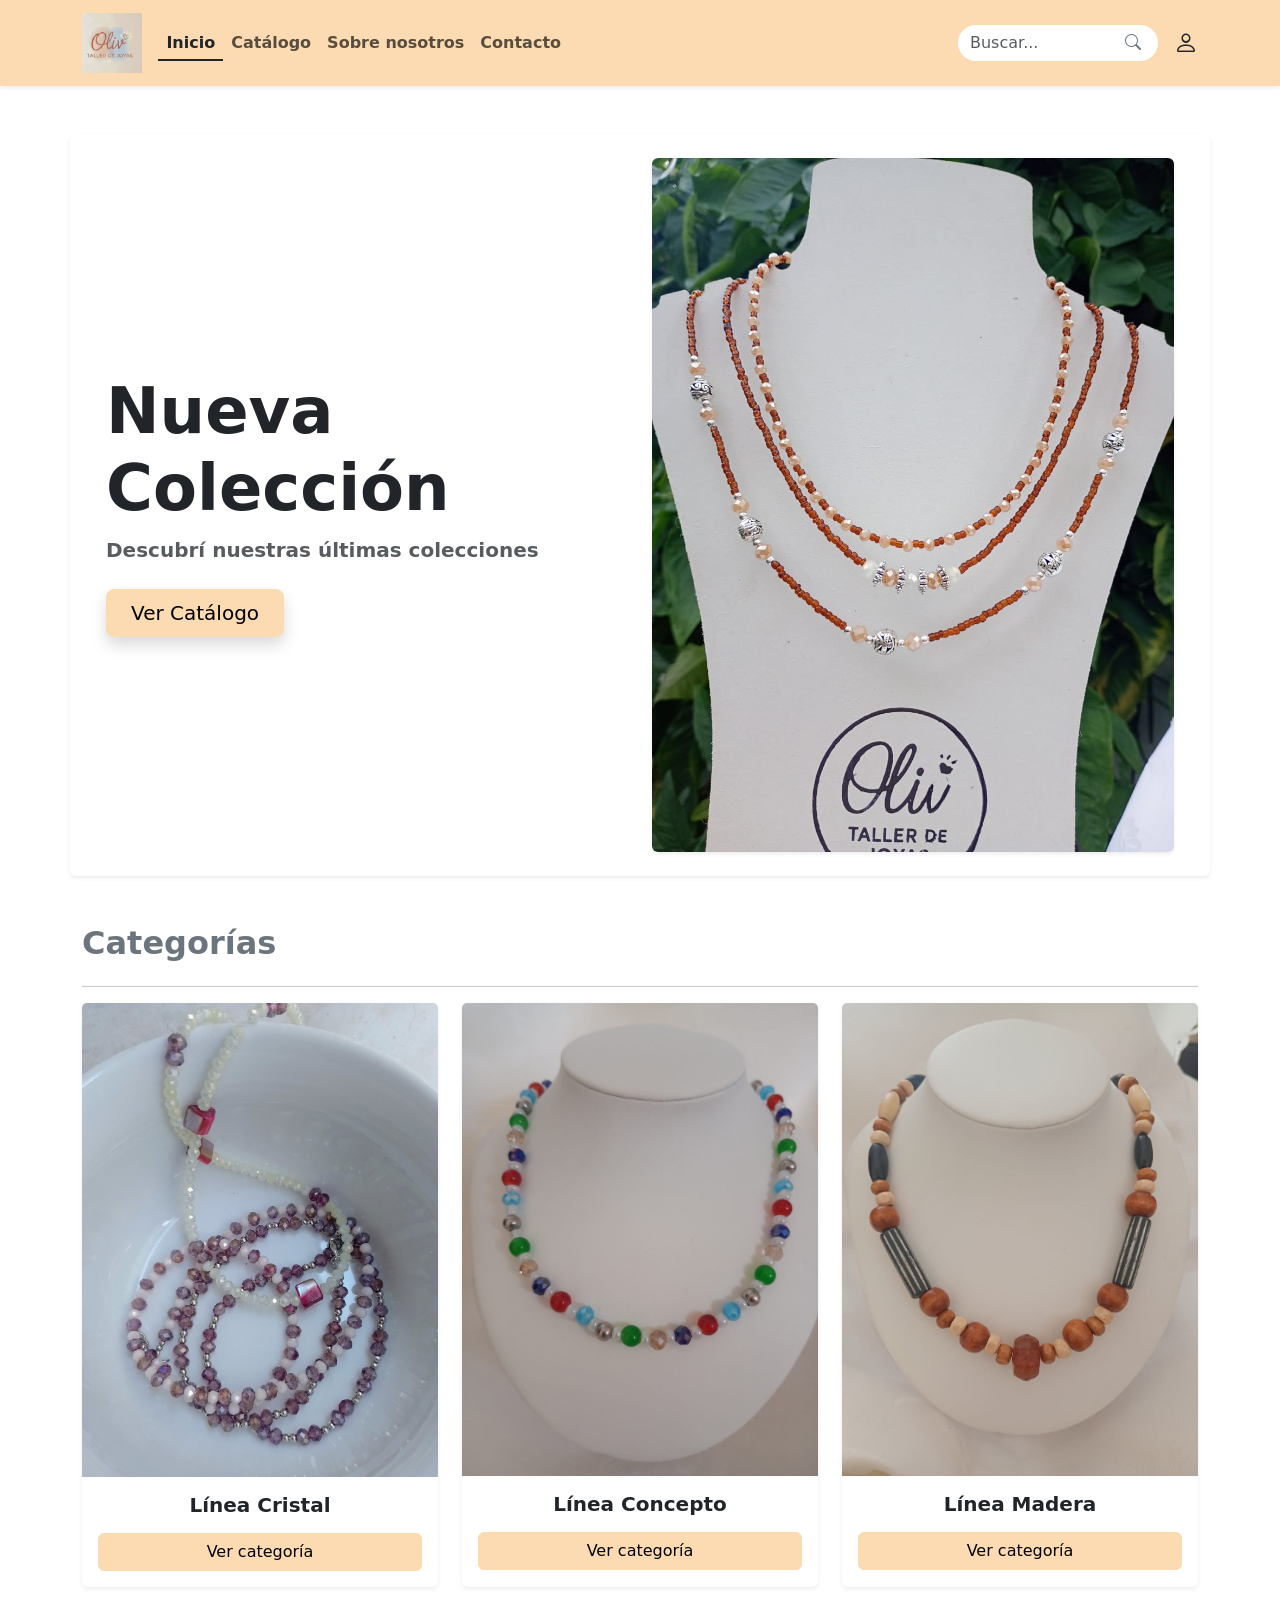
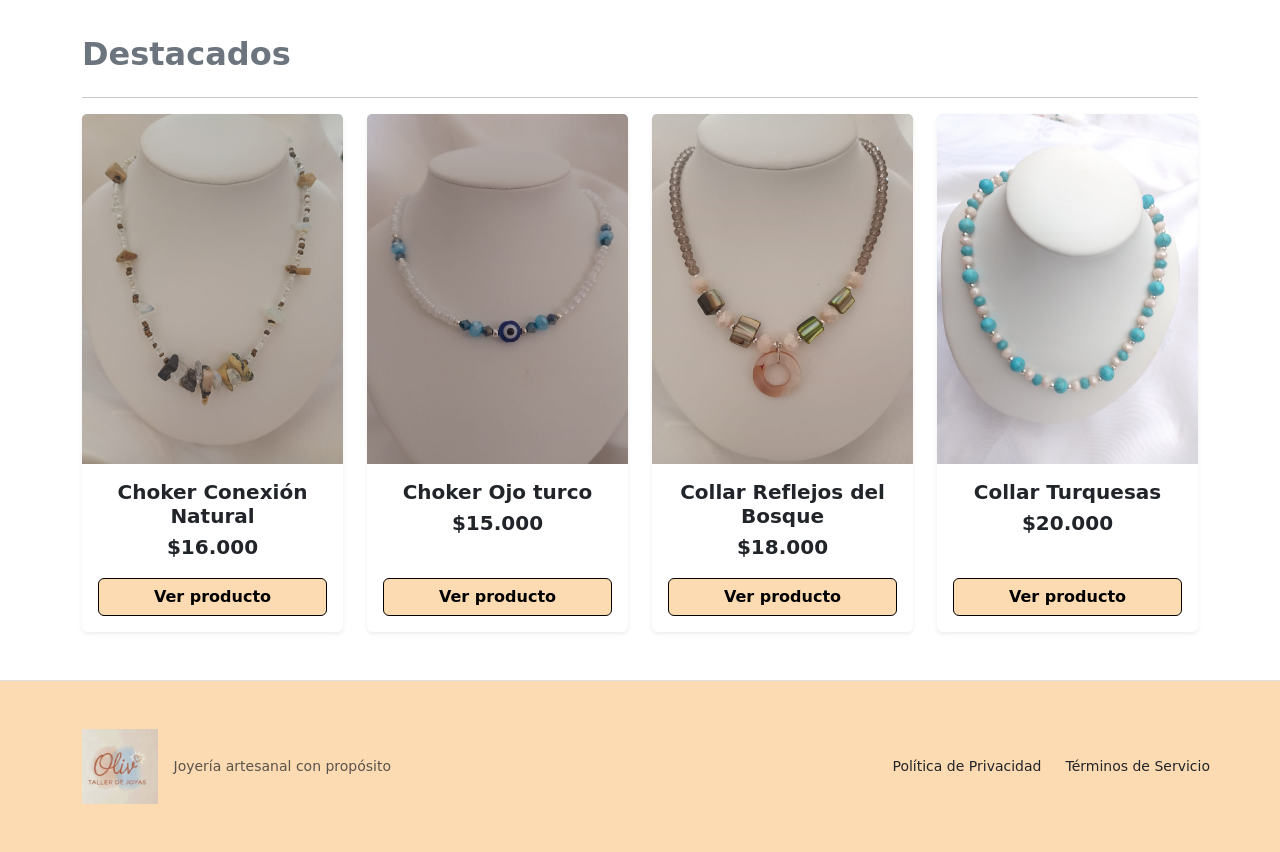
==== index.html @ 42426791 "Agregue detalles, termine algunas pages, tambien agregue un pequeño script en js" ====
<!doctype html>
<html lang="es">
  <head>
    <meta charset="UTF-8" />
    <meta name="viewport" content="width=device-width, initial-scale=1.0" />
    <title>Oliv Taller de Joyas</title>

    <link rel="preconnect" href="https://fonts.googleapis.com" />
    <link rel="preconnect" href="https://fonts.gstatic.com" crossorigin />
    <link
      href="https://fonts.googleapis.com/css2?family=Inter:wght@300;400;500&family=Lexend:wght@600;700&family=Reem+Kufi:wght@500;700&display=swap"
      rel="stylesheet"
    />
    <link
      rel="stylesheet"
      href="https://cdn.jsdelivr.net/npm/bootstrap-icons@1.11.3/font/bootstrap-icons.min.css"
    />
    <link rel="stylesheet" href="css/custom.css" />
  </head>
  <body>
    <header class="sticky-top bg-primary shadow-sm">
      <nav class="navbar navbar-expand-lg navbar-light">
        <div class="container">
          <a
            class="navbar-brand"
            href="index.html"
            style="position: relative; z-index: 1050"
          >
            <img
              src="/img/logo.jpeg"
              alt="Logo Oliv Taller de Joyas"
              style="height: 60px; width: auto"
            />
          </a>
          <button
            class="navbar-toggler"
            type="button"
            data-bs-toggle="collapse"
            data-bs-target="#navbarNav"
            aria-controls="navbarNav"
            aria-expanded="false"
            aria-label="Toggle navigation"
          >
            <span class="navbar-toggler-icon"></span>
          </button>

          <div class="collapse navbar-collapse" id="navbarNav">
            <ul class="navbar-nav me-auto mb-2 mb-lg-0">
              <li class="nav-item">
                <a
                  class="nav-link active fw-bold text-dark border-bottom border-dark border-2 pb-1"
                  href="index.html"
                  >Inicio</a
                >
              </li>
              <li class="nav-item">
                <a class="nav-link fw-bold" href="catalogo.html">Catálogo</a>
              </li>
              <li class="nav-item">
                <a class="nav-link fw-bold" href="nosotros.html"
                  >Sobre nosotros</a
                >
              </li>
              <li class="nav-item">
                <a class="nav-link fw-bold" href="contacto.html">Contacto</a>
              </li>
            </ul>

            <div class="d-flex align-items-center mt-2 mt-lg-0">
              <form class="position-relative me-3" role="search">
                <input
                  class="form-control rounded-pill pe-5 bg-white border-0"
                  type="search"
                  placeholder="Buscar..."
                  aria-label="Buscar"
                  style="width: 200px"
                />
                <button
                  class="btn btn-link position-absolute end-0 top-50 translate-middle-y text-secondary p-0 pe-3"
                  type="submit"
                >
                  <i class="bi bi-search"></i>
                </button>
              </form>

              <a href="#" class="text-dark fs-4 lh-1">
                <i class="bi bi-person"></i>
              </a>
            </div>
          </div>
        </div>
      </nav>
    </header>

    <main class="container my-5">
      <!-- Banner -->
      <section
        class="row align-items-center bg-white rounded shadow-sm p-4 mb-5"
      >
        <div class="col-md-6 text-center text-md-start mb-4 mb-md-0">
          <h1 class="display-3 fw-bold text-dark mb-2">Nueva Colección</h1>
          <p class="fs-5 fw-bold text-muted mb-4">
            Descubrí nuestras últimas colecciones
          </p>
          <a href="catalogo.html" class="btn btn-primary btn-lg px-4 shadow"
            >Ver Catálogo</a
          >
        </div>
        <div class="col-md-6">
          <img
            src="/img/foto inicio banner.jpeg"
            alt="Nueva Colección Oliv"
            class="img-fluid rounded shadow-sm"
          />
        </div>
      </section>

      <!-- Categorías -->
      <section class="mb-5">
        <h2 class="text-secondary fw-bold mb-4">Categorías</h2>
        <hr />
        <div class="row g-4 text-center">
          <!-- Línea Cristal -->
          <div class="col-4 col-md-4">
            <div class="card h-100 border-0 shadow-sm">
              <img
                src="/img/Linea Cristal 1.jpg"
                alt="Línea Cristal"
                class="card-img-top"
              />
              <div class="card-body">
                <h5 class="fw-bold text-dark mb-3">Línea Cristal</h5>
                <!-- 🔹 Enlace con #id -->
                <a
                  href="catalogo.html#reflejos-bosque"
                  class="btn btn-primary w-100"
                  >Ver categoría</a
                >
              </div>
            </div>
          </div>

          <!-- Línea Concepto -->
          <div class="col-4 col-md-4">
            <div class="card h-100 border-0 shadow-sm">
              <img
                src="/img/Linea Concepto.jpeg"
                alt="Línea Concepto"
                class="card-img-top"
              />
              <div class="card-body">
                <h5 class="fw-bold text-dark mb-3">Línea Concepto</h5>
                <!-- 🔹 Enlace con #id -->
                <a href="catalogo.html#ojo-turco" class="btn btn-primary w-100"
                  >Ver categoría</a
                >
              </div>
            </div>
          </div>

          <!-- Línea Madera -->
          <div class="col-4 col-md-4">
            <div class="card h-100 border-0 shadow-sm">
              <img
                src="/img/Linea Madera.jpeg"
                alt="Línea Madera"
                class="card-img-top"
              />
              <div class="card-body">
                <h5 class="fw-bold text-dark mb-3">Línea Madera</h5>
                <!-- 🔹 Enlace con #id -->
                <a
                  href="catalogo.html#collar-etnico"
                  class="btn btn-primary w-100"
                  >Ver categoría</a
                >
              </div>
            </div>
          </div>
        </div>
      </section>
      <!-- Destacados -->
      <section class="mb-5">
        <h2 class="text-secondary fw-bold mb-4">Destacados</h2>
        <hr />
        <div class="row row-cols-1 row-cols-sm-2 row-cols-md-4 g-4">
          <div class="col">
            <div class="card h-100 border-0 shadow-sm rounded">
              <img
                src="/img/Choker Conexion Natural.jpeg"
                class="card-img-top inicio"
                alt="Choker Conexión Natural"
              />
              <div
                class="card-body text-center d-flex flex-column justify-content-between"
              >
                <div>
                  <h5 class="card-title fw-bold text-dark mb-1">
                    Choker Conexión Natural
                  </h5>
                  <p class="card-text text-dark fw-bold fs-5 mb-3">$16.000</p>
                </div>
                <a
                  href="catalogo.html#conexion-natural"
                  class="btn btn-salmon w-100"
                  >Ver producto</a
                >
              </div>
            </div>
          </div>

          <div class="col">
            <div class="card h-100 border-0 shadow-sm rounded">
              <img
                src="img/Choker Ojo turco.jpeg"
                class="card-img-top inicio"
                alt="Choker Ojo turco"
              />
              <div
                class="card-body text-center d-flex flex-column justify-content-between"
              >
                <div>
                  <h5 class="card-title fw-bold text-dark mb-1">
                    Choker Ojo turco
                  </h5>
                  <p class="card-text text-dark fw-bold fs-5 mb-3">$15.000</p>
                </div>
                <a href="catalogo.html#ojo-turco" class="btn btn-salmon w-100"
                  >Ver producto</a
                >
              </div>
            </div>
          </div>

          <div class="col">
            <div class="card h-100 border-0 shadow-sm rounded">
              <img
                src="/img/collar Reflejos del Bosque.jpeg"
                class="card-img-top inicio"
                alt="Collar Reflejos del Bosque"
              />
              <div
                class="card-body text-center d-flex flex-column justify-content-between"
              >
                <div>
                  <h5 class="card-title fw-bold text-dark mb-1">
                    Collar Reflejos del Bosque
                  </h5>
                  <p class="card-text text-dark fw-bold fs-5 mb-3">$18.000</p>
                </div>
                <a
                  href="catalogo.html#reflejos-bosque"
                  class="btn btn-salmon w-100"
                  >Ver producto</a
                >
              </div>
            </div>
          </div>

          <div class="col">
            <div class="card h-100 border-0 shadow-sm rounded">
              <img
                src="/img/Collar Turquesas.jpg"
                class="card-img-top inicio"
                alt="Collar Turquesas"
              />
              <div
                class="card-body text-center d-flex flex-column justify-content-between"
              >
                <div>
                  <h5 class="card-title fw-bold text-dark mb-1">
                    Collar Turquesas
                  </h5>
                  <p class="card-text text-dark fw-bold fs-5 mb-3">$20.000</p>
                </div>
                <a
                  href="catalogo.html#collar-turquesas"
                  class="btn btn-salmon w-100"
                  >Ver producto</a
                >
              </div>
            </div>
          </div>
        </div>
      </section>
    </main>
    <!-- cierre del main -->

    <footer
      class="bg-primary py-5 mt-5 border-top"
      style="border-top: 1px solid #e5e5e5"
    >
      <div class="container">
        <div
          class="row text-center text-md-start justify-content-between align-items-center"
        >
          <div
            class="col-12 col-md-8 d-flex flex-column flex-md-row align-items-center gap-3 mb-4 mb-md-0"
          >
            <img
              src="/img/logo.jpeg"
              alt="Oliv Taller de Joyas"
              class="img-fluid"
              style="max-height: 75px"
            />
            <span class="text-muted small font-weight-bold pt-2 pt-md-0"
              >Joyería artesanal con propósito</span
            >
          </div>

          <div class="col-12 col-md-4 text-md-end p-0">
            <div
              class="d-flex flex-row align-items-center justify-content-center justify-content-md-end gap-4"
            >
              <a
                href="#"
                class="text-dark text-decoration-none font-weight-bold small"
                >Política de Privacidad</a
              >
              <a
                href="#"
                class="text-dark text-decoration-none font-weight-bold small"
                >Términos de Servicio</a
              >
            </div>
          </div>
        </div>
      </div>
    </footer>

    <!-- Script de Bootstrap -->
    <script src="https://cdn.jsdelivr.net/npm/bootstrap@5.3.3/dist/js/bootstrap.bundle.min.js"></script>
  </body>
</html>
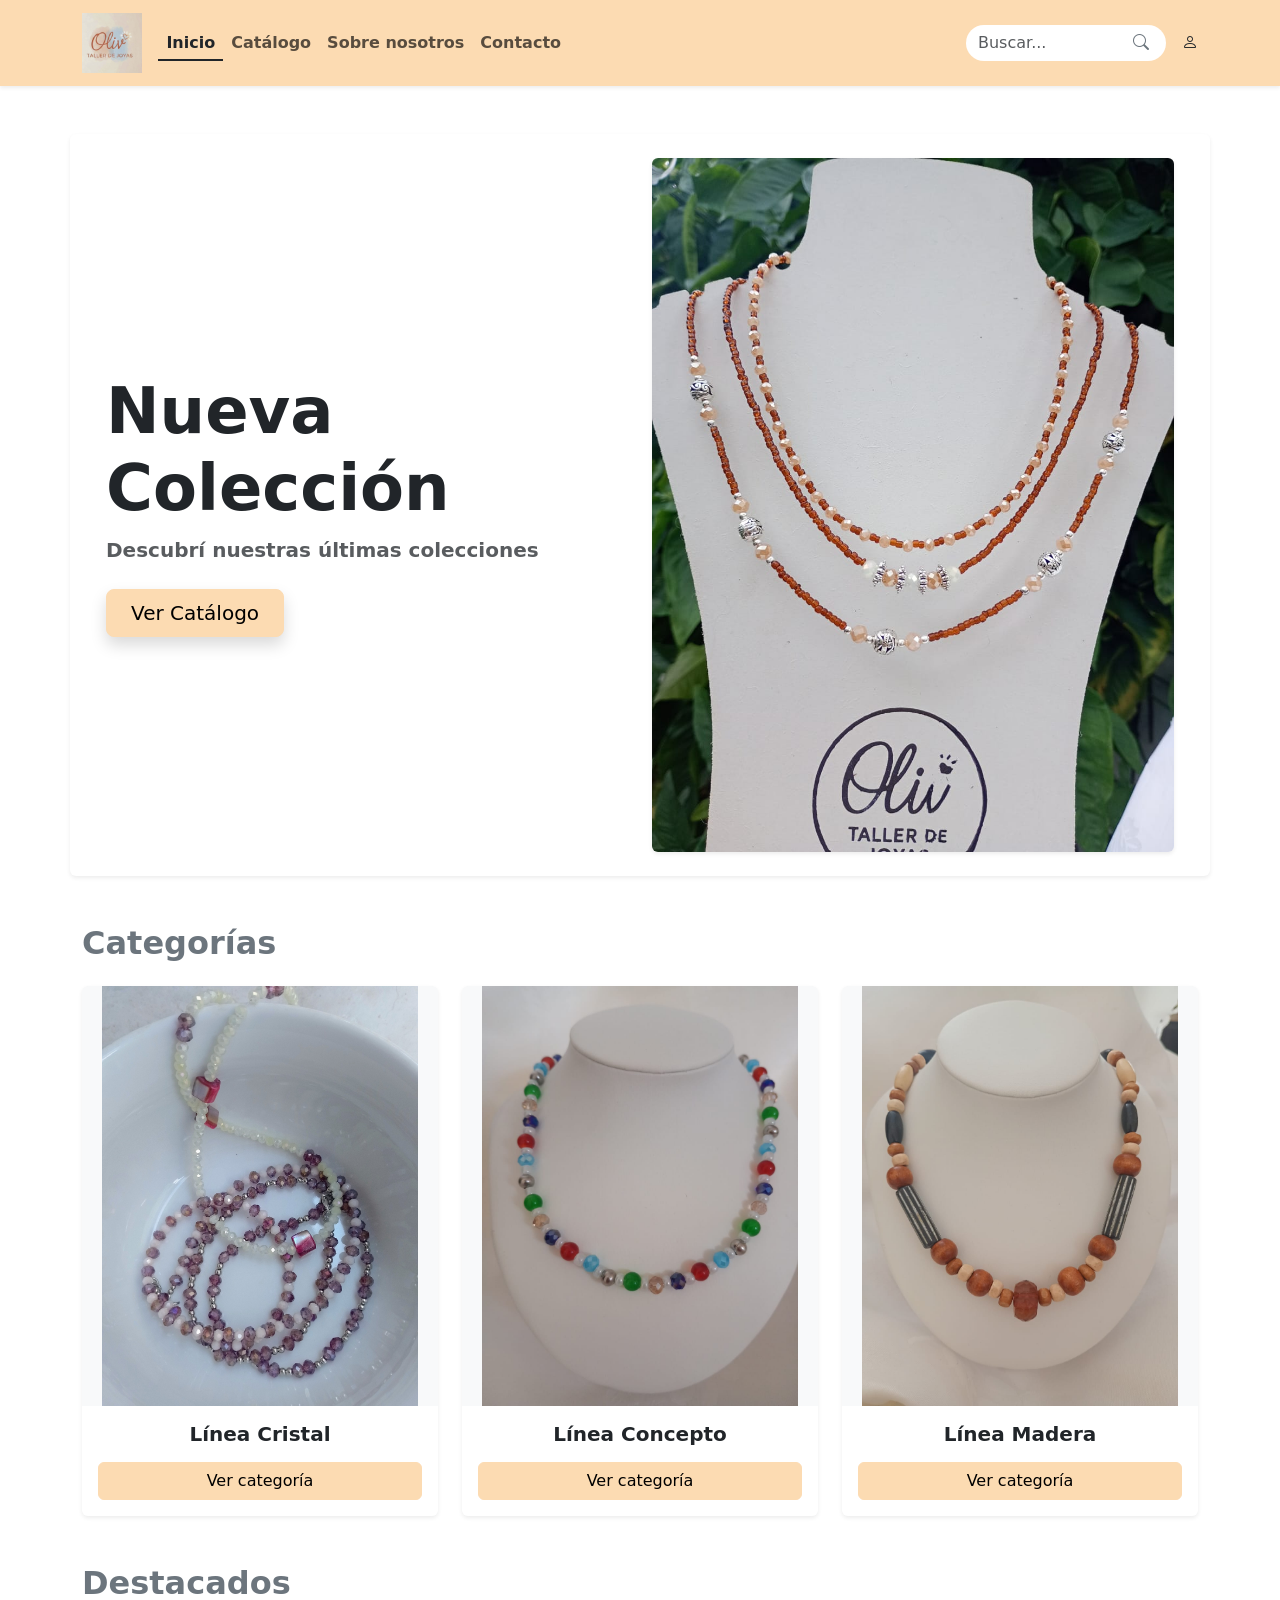
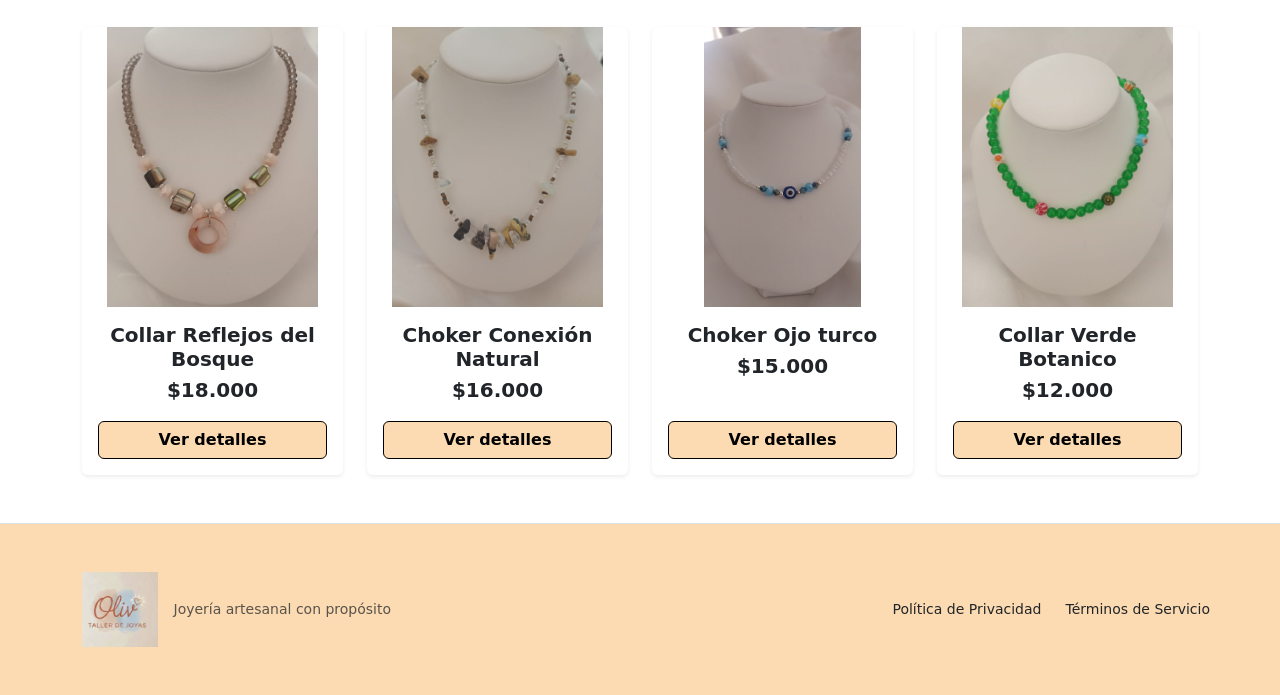
==== commit e70745e9: "Fix: filtros, miniaturas y diseno de categorias" ====
--- a/index.html
+++ b/index.html
@@ -1,334 +1,197 @@
-<!doctype html>
+<!DOCTYPE html>
 <html lang="es">
-  <head>
-    <meta charset="UTF-8" />
-    <meta name="viewport" content="width=device-width, initial-scale=1.0" />
+<head>
+    <meta charset="UTF-8">
+    <meta name="viewport" content="width=device-width, initial-scale=1.0">
     <title>Oliv Taller de Joyas</title>
+    
+    <link href="https://cdn.jsdelivr.net/npm/bootstrap@5.3.3/dist/css/bootstrap.min.css" rel="stylesheet">
+    
+    <link rel="preconnect" href="https://fonts.googleapis.com">
+    <link rel="preconnect" href="https://fonts.gstatic.com" crossorigin>
+    <link href="https://fonts.googleapis.com/css2?family=Inter:wght@300;400;500&family=Lexend:wght@600;700&family=Reem+Kufi:wght@500;700&display=swap" rel="stylesheet">
+    <link rel="stylesheet" href="https://cdn.jsdelivr.net/npm/bootstrap-icons@1.11.3/font/bootstrap-icons.min.css">
+    
+    <link rel="stylesheet" href="css/custom.css">
+</head>
+<body>
 
-    <link rel="preconnect" href="https://fonts.googleapis.com" />
-    <link rel="preconnect" href="https://fonts.gstatic.com" crossorigin />
-    <link
-      href="https://fonts.googleapis.com/css2?family=Inter:wght@300;400;500&family=Lexend:wght@600;700&family=Reem+Kufi:wght@500;700&display=swap"
-      rel="stylesheet"
-    />
-    <link
-      rel="stylesheet"
-      href="https://cdn.jsdelivr.net/npm/bootstrap-icons@1.11.3/font/bootstrap-icons.min.css"
-    />
-    <link rel="stylesheet" href="css/custom.css" />
-  </head>
-  <body>
     <header class="sticky-top bg-primary shadow-sm">
-      <nav class="navbar navbar-expand-lg navbar-light">
-        <div class="container">
-          <a
-            class="navbar-brand"
-            href="index.html"
-            style="position: relative; z-index: 1050"
-          >
-            <img
-              src="/img/logo.jpeg"
-              alt="Logo Oliv Taller de Joyas"
-              style="height: 60px; width: auto"
-            />
-          </a>
-          <button
-            class="navbar-toggler"
-            type="button"
-            data-bs-toggle="collapse"
-            data-bs-target="#navbarNav"
-            aria-controls="navbarNav"
-            aria-expanded="false"
-            aria-label="Toggle navigation"
-          >
-            <span class="navbar-toggler-icon"></span>
-          </button>
+        <nav class="navbar navbar-expand-lg navbar-light">
+            <div class="container">
+                <a class="navbar-brand" href="index.html" style="position: relative; z-index: 1050;">
+                    <img src="img/logo.jpeg" alt="Logo Oliv Taller de Joyas" style="height: 60px; width: auto;">
+                </a>
+                
+                <button class="navbar-toggler" type="button" data-bs-toggle="collapse" data-bs-target="#navbarNav" aria-controls="navbarNav" aria-expanded="false" aria-label="Toggle navigation">
+                    <span class="navbar-toggler-icon"></span>
+                </button>
 
-          <div class="collapse navbar-collapse" id="navbarNav">
-            <ul class="navbar-nav me-auto mb-2 mb-lg-0">
-              <li class="nav-item">
-                <a
-                  class="nav-link active fw-bold text-dark border-bottom border-dark border-2 pb-1"
-                  href="index.html"
-                  >Inicio</a
-                >
-              </li>
-              <li class="nav-item">
-                <a class="nav-link fw-bold" href="catalogo.html">Catálogo</a>
-              </li>
-              <li class="nav-item">
-                <a class="nav-link fw-bold" href="nosotros.html"
-                  >Sobre nosotros</a
-                >
-              </li>
-              <li class="nav-item">
-                <a class="nav-link fw-bold" href="contacto.html">Contacto</a>
-              </li>
-            </ul>
+                <div class="collapse navbar-collapse" id="navbarNav">
+                    <ul class="navbar-nav me-auto mb-2 mb-lg-0">
+                        <li class="nav-item">
+                            <a class="nav-link active fw-bold text-dark border-bottom border-dark border-2 pb-1" href="index.html">Inicio</a>
+                        </li>
+                        <li class="nav-item">
+                            <a class="nav-link fw-bold" href="catalogo.html">Catálogo</a>
+                        </li>
+                        <li class="nav-item">
+                            <a class="nav-link fw-bold" href="nosotros.html">Sobre nosotros</a>
+                        </li>
+                        <li class="nav-item">
+                            <a class="nav-link fw-bold" href="contacto.html">Contacto</a>
+                        </li>
+                    </ul>
 
-            <div class="d-flex align-items-center mt-2 mt-lg-0">
-              <form class="position-relative me-3" role="search">
-                <input
-                  class="form-control rounded-pill pe-5 bg-white border-0"
-                  type="search"
-                  placeholder="Buscar..."
-                  aria-label="Buscar"
-                  style="width: 200px"
-                />
-                <button
-                  class="btn btn-link position-absolute end-0 top-50 translate-middle-y text-secondary p-0 pe-3"
-                  type="submit"
-                >
-                  <i class="bi bi-search"></i>
-                </button>
-              </form>
-
-              <a href="#" class="text-dark fs-4 lh-1">
-                <i class="bi bi-person"></i>
-              </a>
+                    <div class="d-flex align-items-center mt-2 mt-lg-0">
+                        <form class="position-relative me-3" role="search">
+                            <input class="form-control rounded-pill pe-5 bg-white border-0" type="search" placeholder="Buscar..." aria-label="Buscar" style="width: 200px;">
+                            <button class="btn btn-link position-absolute end-0 top-50 translate-middle-y text-secondary p-0 pe-3" type="submit">
+                                <i class="bi bi-search"></i>
+                            </button>
+                        </form>
+                        <a href="login.html" class="nav-link">
+                            <i class="bi bi-person"></i>
+                        </a>
+                    </div>
+                </div>
             </div>
-          </div>
-        </div>
-      </nav>
+        </nav>
     </header>
 
     <main class="container my-5">
-      <!-- Banner -->
-      <section
-        class="row align-items-center bg-white rounded shadow-sm p-4 mb-5"
-      >
-        <div class="col-md-6 text-center text-md-start mb-4 mb-md-0">
-          <h1 class="display-3 fw-bold text-dark mb-2">Nueva Colección</h1>
-          <p class="fs-5 fw-bold text-muted mb-4">
-            Descubrí nuestras últimas colecciones
-          </p>
-          <a href="catalogo.html" class="btn btn-primary btn-lg px-4 shadow"
-            >Ver Catálogo</a
-          >
+
+        <section class="row align-items-center bg-white rounded shadow-sm p-4 mb-5">
+            <div class="col-md-6 text-center text-md-start mb-4 mb-md-0">
+                <h1 class="display-3 fw-bold text-dark mb-2">Nueva Colección</h1>
+                <p class="fs-5 fw-bold text-muted mb-4">Descubrí nuestras últimas colecciones</p>
+                <a href="catalogo.html" class="btn btn-primary btn-lg px-4 shadow">Ver Catálogo</a>
+            </div>
+            <div class="col-md-6">
+                <img src="img/foto inicio banner.jpeg" alt="Nueva Colección Oliv" class="img-fluid rounded shadow-sm">
+            </div>
+        </section>
+
+       <section class="mb-5">
+    <h2 class="text-secondary fw-bold mb-4">Categorías</h2>
+    <div class="row g-4 text-center">
+
+        <div class="col-12 col-md-4">
+            <div class="card h-100 border-0 shadow-sm rounded bg-light">
+                <img src="img/Linea Cristal 1.jpg" class="card-img-top" alt="Línea Cristal" style="height: 420px; object-fit: contain; width: 100%;">
+                <div class="card-body bg-white d-flex flex-column justify-content-between rounded-bottom">
+                    <h5 class="fw-bold text-dark mb-3">Línea Cristal</h5>
+                    <a href="catalogo.html?categoria=cristal" class="btn btn-primary w-100">Ver categoría</a>
+                </div>
+            </div>
         </div>
-        <div class="col-md-6">
-          <img
-            src="/img/foto inicio banner.jpeg"
-            alt="Nueva Colección Oliv"
-            class="img-fluid rounded shadow-sm"
-          />
+
+        <div class="col-12 col-md-4">
+            <div class="card h-100 border-0 shadow-sm rounded bg-light">
+                <img src="img/Linea Concepto.jpeg" class="card-img-top" alt="Línea Concepto" style="height: 420px; object-fit: contain; width: 100%;">
+                <div class="card-body bg-white d-flex flex-column justify-content-between rounded-bottom">
+                    <h5 class="fw-bold text-dark mb-3">Línea Concepto</h5>
+                    <a href="catalogo.html?categoria=concepto" class="btn btn-primary w-100">Ver categoría</a>
+                </div>
+            </div>
         </div>
-      </section>
 
-      <!-- Categorías -->
-      <section class="mb-5">
-        <h2 class="text-secondary fw-bold mb-4">Categorías</h2>
-        <hr />
-        <div class="row g-4 text-center">
-          <!-- Línea Cristal -->
-          <div class="col-4 col-md-4">
-            <div class="card h-100 border-0 shadow-sm">
-              <img
-                src="/img/Linea Cristal 1.jpg"
-                alt="Línea Cristal"
-                class="card-img-top"
-              />
-              <div class="card-body">
-                <h5 class="fw-bold text-dark mb-3">Línea Cristal</h5>
-                <!-- 🔹 Enlace con #id -->
-                <a
-                  href="catalogo.html#reflejos-bosque"
-                  class="btn btn-primary w-100"
-                  >Ver categoría</a
-                >
-              </div>
+        <div class="col-12 col-md-4">
+            <div class="card h-100 border-0 shadow-sm rounded bg-light">
+                <img src="img/Linea Madera.jpeg" class="card-img-top" alt="Línea Madera" style="height: 420px; object-fit: contain; width: 100%;">
+                <div class="card-body bg-white d-flex flex-column justify-content-between rounded-bottom">
+                    <h5 class="fw-bold text-dark mb-3">Línea Madera</h5>
+                    <a href="catalogo.html?categoria=madera" class="btn btn-primary w-100">Ver categoría</a>
+                </div>
             </div>
-          </div>
+        </div>
 
-          <!-- Línea Concepto -->
-          <div class="col-4 col-md-4">
-            <div class="card h-100 border-0 shadow-sm">
-              <img
-                src="/img/Linea Concepto.jpeg"
-                alt="Línea Concepto"
-                class="card-img-top"
-              />
-              <div class="card-body">
-                <h5 class="fw-bold text-dark mb-3">Línea Concepto</h5>
-                <!-- 🔹 Enlace con #id -->
-                <a href="catalogo.html#ojo-turco" class="btn btn-primary w-100"
-                  >Ver categoría</a
-                >
-              </div>
+    </div>
+</section>
+
+        <section class="mb-5">
+            <h2 class="text-secondary fw-bold mb-4">Destacados</h2>
+           <div class="row row-cols-1 row-cols-sm-2 row-cols-md-4 g-4">
+
+    <div class="col">
+        <div class="card h-100 border-0 shadow-sm rounded">
+            <img src="img/collar Reflejos del Bosque.jpeg" class="card-img-top" alt="Collar Reflejos del Bosque" style="height: 280px; object-fit: contain; width: 100%; bg-light;">
+            <div class="card-body text-center d-flex flex-column justify-content-between">
+                <div>
+                    <h5 class="card-title fw-bold text-dark mb-1">Collar Reflejos del Bosque</h5>
+                    <p class="card-text text-dark fw-bold fs-5 mb-3">$18.000</p>
+                </div>
+                <a href="producto-detalle.html" class="btn btn-salmon w-100">Ver detalles</a>
             </div>
-          </div>
+        </div>
+    </div>
 
-          <!-- Línea Madera -->
-          <div class="col-4 col-md-4">
-            <div class="card h-100 border-0 shadow-sm">
-              <img
-                src="/img/Linea Madera.jpeg"
-                alt="Línea Madera"
-                class="card-img-top"
-              />
-              <div class="card-body">
-                <h5 class="fw-bold text-dark mb-3">Línea Madera</h5>
-                <!-- 🔹 Enlace con #id -->
-                <a
-                  href="catalogo.html#collar-etnico"
-                  class="btn btn-primary w-100"
-                  >Ver categoría</a
-                >
-              </div>
+    <div class="col">
+        <div class="card h-100 border-0 shadow-sm rounded">
+            <img src="img/Choker Conexion Natural.jpeg" class="card-img-top" alt="Choker Conexión Natural" style="height: 280px; object-fit: contain; width: 100%; bg-light;">
+            <div class="card-body text-center d-flex flex-column justify-content-between">
+                <div>
+                    <h5 class="card-title fw-bold text-dark mb-1">Choker Conexión Natural</h5>
+                    <p class="card-text text-dark fw-bold fs-5 mb-3">$16.000</p>
+                </div>
+                <a href="#" class="btn btn-salmon w-100">Ver detalles</a>
             </div>
-          </div>
         </div>
-      </section>
-      <!-- Destacados -->
-      <section class="mb-5">
-        <h2 class="text-secondary fw-bold mb-4">Destacados</h2>
-        <hr />
-        <div class="row row-cols-1 row-cols-sm-2 row-cols-md-4 g-4">
-          <div class="col">
-            <div class="card h-100 border-0 shadow-sm rounded">
-              <img
-                src="/img/Choker Conexion Natural.jpeg"
-                class="card-img-top inicio"
-                alt="Choker Conexión Natural"
-              />
-              <div
-                class="card-body text-center d-flex flex-column justify-content-between"
-              >
+    </div>
+
+    <div class="col">
+        <div class="card h-100 border-0 shadow-sm rounded">
+            <img src="img/Choker Ojo turco.jpeg" class="card-img-top" alt="Choker Ojo turco" style="height: 280px; object-fit: contain; width: 100%; bg-light;">
+            <div class="card-body text-center d-flex flex-column justify-content-between">
                 <div>
-                  <h5 class="card-title fw-bold text-dark mb-1">
-                    Choker Conexión Natural
-                  </h5>
-                  <p class="card-text text-dark fw-bold fs-5 mb-3">$16.000</p>
+                    <h5 class="card-title fw-bold text-dark mb-1">Choker Ojo turco</h5>
+                    <p class="card-text text-dark fw-bold fs-5 mb-3">$15.000</p>
                 </div>
-                <a
-                  href="catalogo.html#conexion-natural"
-                  class="btn btn-salmon w-100"
-                  >Ver producto</a
-                >
-              </div>
+                <a href="#" class="btn btn-salmon w-100">Ver detalles</a>
             </div>
-          </div>
+        </div>
+    </div>
 
-          <div class="col">
-            <div class="card h-100 border-0 shadow-sm rounded">
-              <img
-                src="img/Choker Ojo turco.jpeg"
-                class="card-img-top inicio"
-                alt="Choker Ojo turco"
-              />
-              <div
-                class="card-body text-center d-flex flex-column justify-content-between"
-              >
+    <div class="col">
+        <div class="card h-100 border-0 shadow-sm rounded">
+            <img src="img/collar Verde Botanico.jpeg" class="card-img-top" alt="Collar Verde Botanico" style="height: 280px; object-fit: contain; width: 100%; bg-light;">
+            <div class="card-body text-center d-flex flex-column justify-content-between">
                 <div>
-                  <h5 class="card-title fw-bold text-dark mb-1">
-                    Choker Ojo turco
-                  </h5>
-                  <p class="card-text text-dark fw-bold fs-5 mb-3">$15.000</p>
+                    <h5 class="card-title fw-bold text-dark mb-1">Collar Verde Botanico</h5>
+                    <p class="card-text text-dark fw-bold fs-5 mb-3">$12.000</p>
                 </div>
-                <a href="catalogo.html#ojo-turco" class="btn btn-salmon w-100"
-                  >Ver producto</a
-                >
-              </div>
+                <a href="#" class="btn btn-salmon w-100">Ver detalles</a>
             </div>
-          </div>
+        </div>
+    </div>
 
-          <div class="col">
-            <div class="card h-100 border-0 shadow-sm rounded">
-              <img
-                src="/img/collar Reflejos del Bosque.jpeg"
-                class="card-img-top inicio"
-                alt="Collar Reflejos del Bosque"
-              />
-              <div
-                class="card-body text-center d-flex flex-column justify-content-between"
-              >
-                <div>
-                  <h5 class="card-title fw-bold text-dark mb-1">
-                    Collar Reflejos del Bosque
-                  </h5>
-                  <p class="card-text text-dark fw-bold fs-5 mb-3">$18.000</p>
+</div>
+                    </div>
                 </div>
-                <a
-                  href="catalogo.html#reflejos-bosque"
-                  class="btn btn-salmon w-100"
-                  >Ver producto</a
-                >
-              </div>
+
             </div>
-          </div>
+        </section>  
 
-          <div class="col">
-            <div class="card h-100 border-0 shadow-sm rounded">
-              <img
-                src="/img/Collar Turquesas.jpg"
-                class="card-img-top inicio"
-                alt="Collar Turquesas"
-              />
-              <div
-                class="card-body text-center d-flex flex-column justify-content-between"
-              >
-                <div>
-                  <h5 class="card-title fw-bold text-dark mb-1">
-                    Collar Turquesas
-                  </h5>
-                  <p class="card-text text-dark fw-bold fs-5 mb-3">$20.000</p>
+    </main>
+
+    <footer class="bg-primary py-5 mt-5 border-top" style="border-top: 1px solid #e5e5e5;">
+        <div class="container">
+            <div class="row text-center text-md-start justify-content-between align-items-center">
+                <div class="col-12 col-md-8 d-flex flex-column flex-md-row align-items-center gap-3 mb-4 mb-md-0">
+                    <img src="img/logo.jpeg" alt="Oliv Taller de Joyas" class="img-fluid" style="max-height: 75px;">
+                    <span class="text-muted small font-weight-bold pt-2 pt-md-0">Joyería artesanal con propósito</span>
                 </div>
-                <a
-                  href="catalogo.html#collar-turquesas"
-                  class="btn btn-salmon w-100"
-                  >Ver producto</a
-                >
-              </div>
+                <div class="col-12 col-md-4 text-md-end p-0">
+                    <div class="d-flex flex-row align-items-center justify-content-center justify-content-md-end gap-4">
+                        <a href="#" class="text-dark text-decoration-none font-weight-bold small">Política de Privacidad</a>
+                        <a href="#" class="text-dark text-decoration-none font-weight-bold small">Términos de Servicio</a>
+                    </div>
+                </div>
             </div>
-          </div>
         </div>
-      </section>
-    </main>
-    <!-- cierre del main -->
-
-    <footer
-      class="bg-primary py-5 mt-5 border-top"
-      style="border-top: 1px solid #e5e5e5"
-    >
-      <div class="container">
-        <div
-          class="row text-center text-md-start justify-content-between align-items-center"
-        >
-          <div
-            class="col-12 col-md-8 d-flex flex-column flex-md-row align-items-center gap-3 mb-4 mb-md-0"
-          >
-            <img
-              src="/img/logo.jpeg"
-              alt="Oliv Taller de Joyas"
-              class="img-fluid"
-              style="max-height: 75px"
-            />
-            <span class="text-muted small font-weight-bold pt-2 pt-md-0"
-              >Joyería artesanal con propósito</span
-            >
-          </div>
-
-          <div class="col-12 col-md-4 text-md-end p-0">
-            <div
-              class="d-flex flex-row align-items-center justify-content-center justify-content-md-end gap-4"
-            >
-              <a
-                href="#"
-                class="text-dark text-decoration-none font-weight-bold small"
-                >Política de Privacidad</a
-              >
-              <a
-                href="#"
-                class="text-dark text-decoration-none font-weight-bold small"
-                >Términos de Servicio</a
-              >
-            </div>
-          </div>
-        </div>
-      </div>
     </footer>
 
-    <!-- Script de Bootstrap -->
-    <script src="https://cdn.jsdelivr.net/npm/bootstrap@5.3.3/dist/js/bootstrap.bundle.min.js"></script>
-  </body>
-</html>
+   <script src="https://cdn.jsdelivr.net/npm/bootstrap@5.3.3/dist/js/bootstrap.bundle.min.js"></script>
+<script src="funciones.js"></script>
+</body>
+</html>
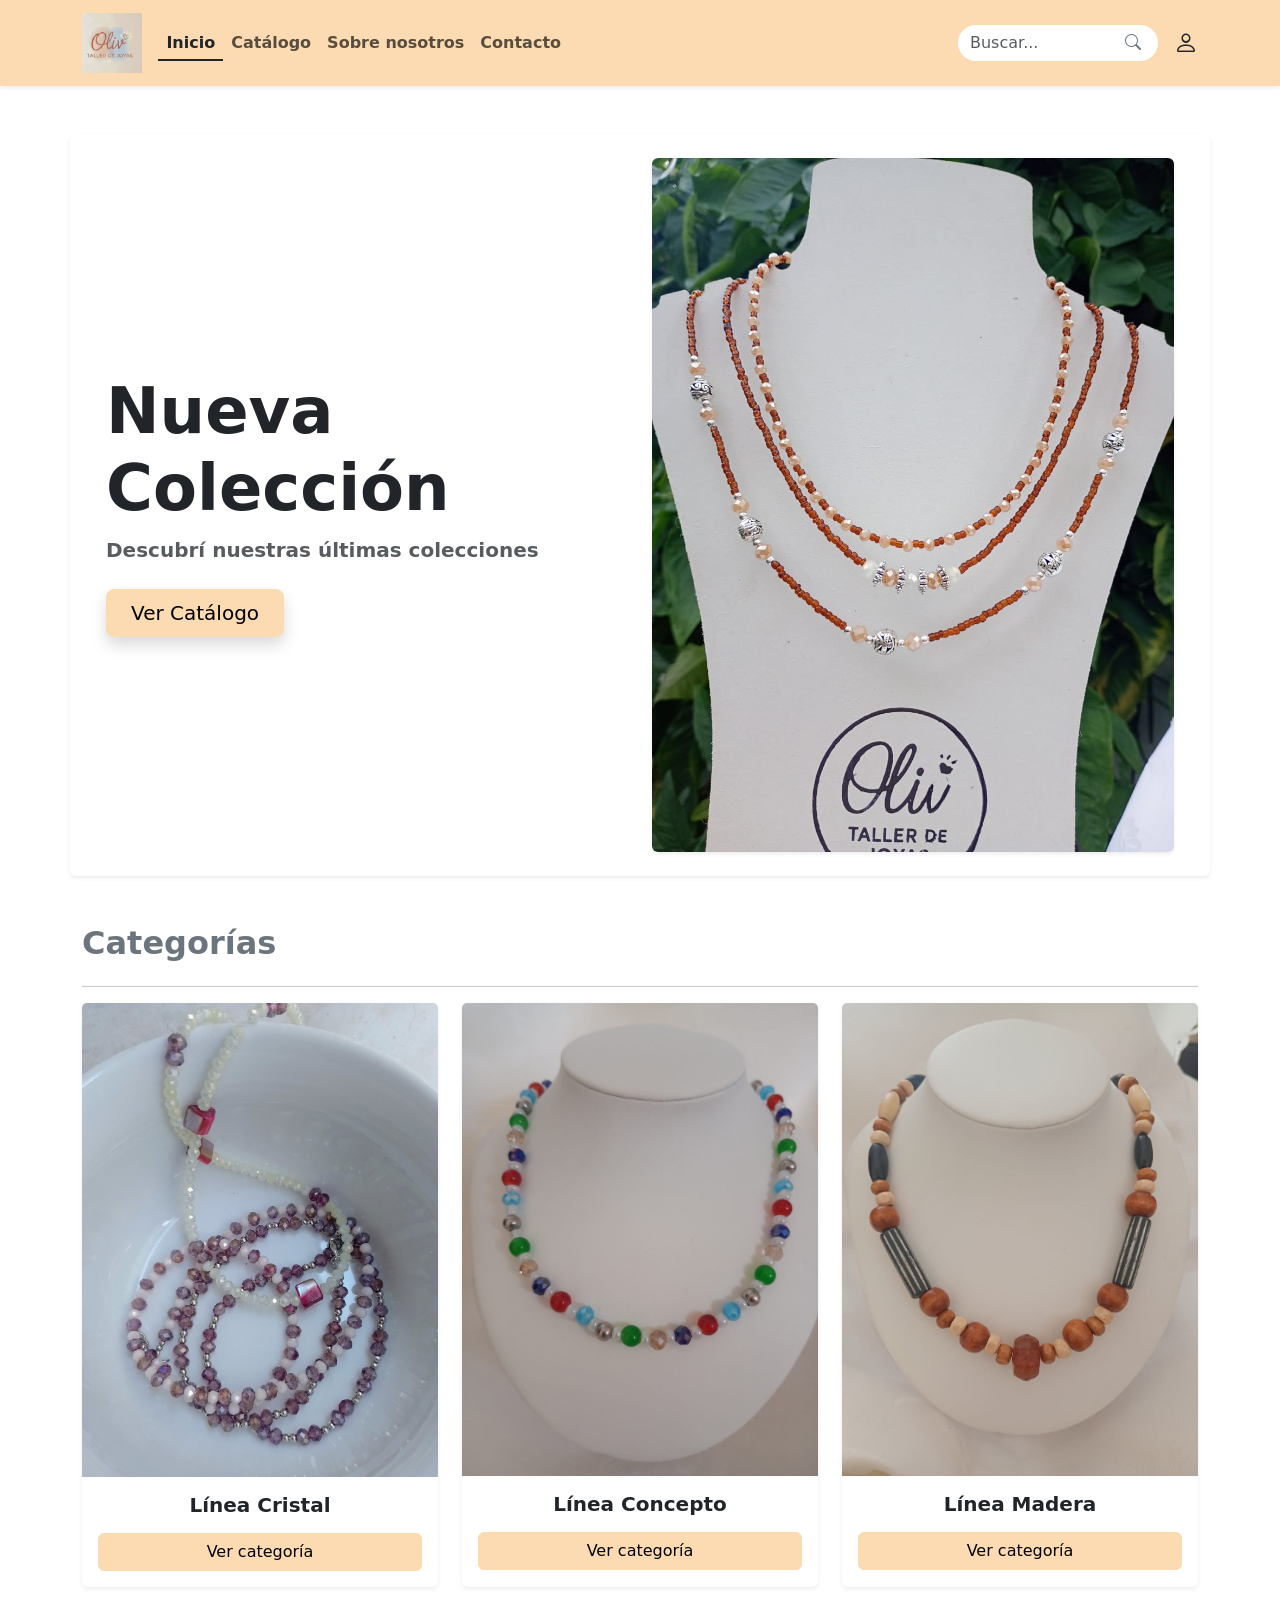
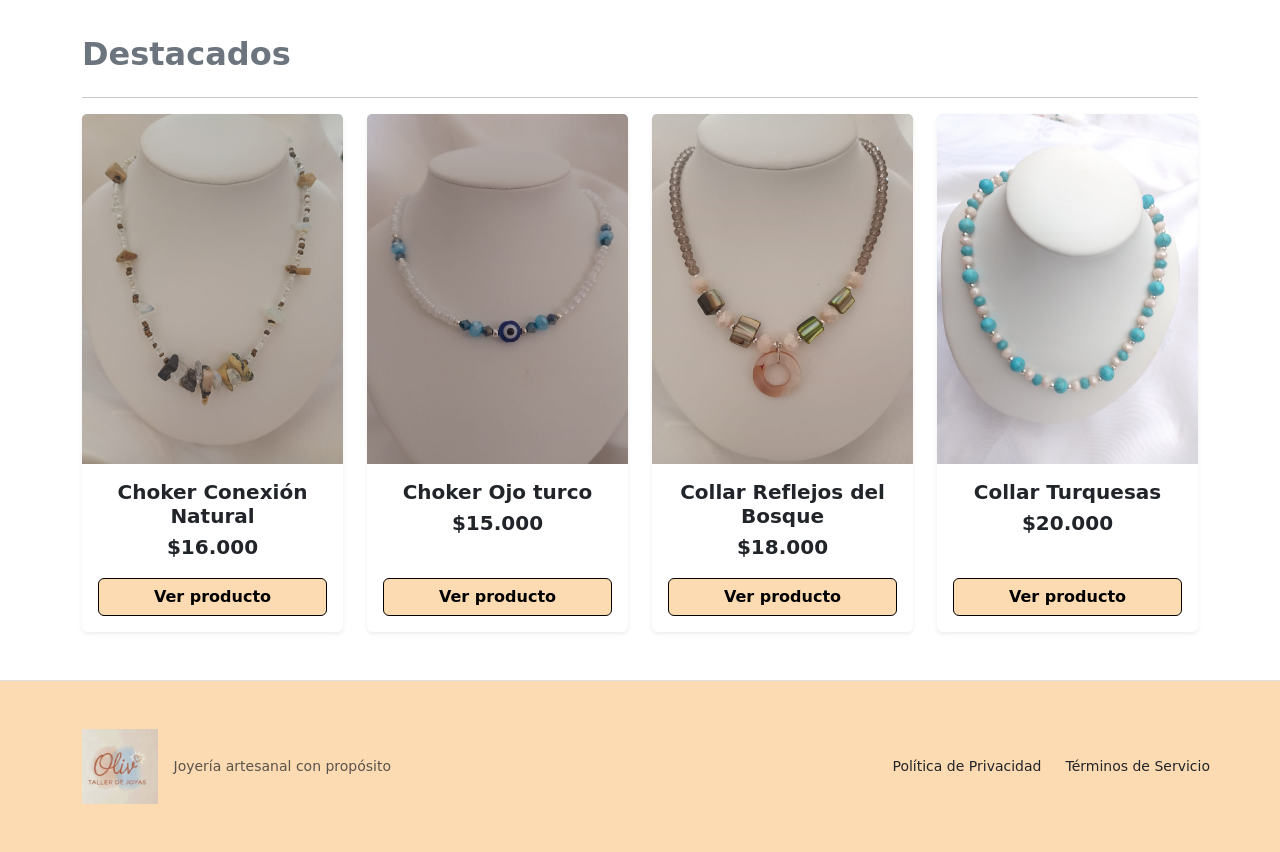
==== commit 61d7cb58: "actualizo test" ====
--- a/index.html
+++ b/index.html
@@ -1,197 +1,338 @@
-<!DOCTYPE html>
+<!doctype html>
 <html lang="es">
-<head>
-    <meta charset="UTF-8">
-    <meta name="viewport" content="width=device-width, initial-scale=1.0">
+  <head>
+    <meta charset="UTF-8" />
+    <meta name="viewport" content="width=device-width, initial-scale=1.0" />
     <title>Oliv Taller de Joyas</title>
-    
-    <link href="https://cdn.jsdelivr.net/npm/bootstrap@5.3.3/dist/css/bootstrap.min.css" rel="stylesheet">
-    
-    <link rel="preconnect" href="https://fonts.googleapis.com">
-    <link rel="preconnect" href="https://fonts.gstatic.com" crossorigin>
-    <link href="https://fonts.googleapis.com/css2?family=Inter:wght@300;400;500&family=Lexend:wght@600;700&family=Reem+Kufi:wght@500;700&display=swap" rel="stylesheet">
-    <link rel="stylesheet" href="https://cdn.jsdelivr.net/npm/bootstrap-icons@1.11.3/font/bootstrap-icons.min.css">
-    
-    <link rel="stylesheet" href="css/custom.css">
-</head>
-<body>
-
+    <meta
+  name="description"
+  content="Oliv Taller de Joyas es un emprendimiento de joyería artesanal con collares, pulseras y accesorios únicos hechos a mano."
+/>
+
+    <link rel="preconnect" href="https://fonts.googleapis.com" />
+    <link rel="preconnect" href="https://fonts.gstatic.com" crossorigin />
+    <link
+      href="https://fonts.googleapis.com/css2?family=Inter:wght@300;400;500&family=Lexend:wght@600;700&family=Reem+Kufi:wght@500;700&display=swap"
+      rel="stylesheet"
+    />
+    <link
+      rel="stylesheet"
+      href="https://cdn.jsdelivr.net/npm/bootstrap-icons@1.11.3/font/bootstrap-icons.min.css"
+    />
+    <link rel="stylesheet" href="css/custom.css" />
+  </head>
+  <body>
     <header class="sticky-top bg-primary shadow-sm">
-        <nav class="navbar navbar-expand-lg navbar-light">
-            <div class="container">
-                <a class="navbar-brand" href="index.html" style="position: relative; z-index: 1050;">
-                    <img src="img/logo.jpeg" alt="Logo Oliv Taller de Joyas" style="height: 60px; width: auto;">
-                </a>
-                
-                <button class="navbar-toggler" type="button" data-bs-toggle="collapse" data-bs-target="#navbarNav" aria-controls="navbarNav" aria-expanded="false" aria-label="Toggle navigation">
-                    <span class="navbar-toggler-icon"></span>
+      <nav class="navbar navbar-expand-lg navbar-light">
+        <div class="container">
+          <a
+            class="navbar-brand"
+            href="index.html"
+            style="position: relative; z-index: 1050"
+          >
+            <img
+              src="/img/logo.jpeg"
+              alt="Logo Oliv Taller de Joyas"
+              style="height: 60px; width: auto"
+            />
+          </a>
+          <button
+            class="navbar-toggler"
+            type="button"
+            data-bs-toggle="collapse"
+            data-bs-target="#navbarNav"
+            aria-controls="navbarNav"
+            aria-expanded="false"
+            aria-label="Toggle navigation"
+          >
+            <span class="navbar-toggler-icon"></span>
+          </button>
+
+          <div class="collapse navbar-collapse" id="navbarNav">
+            <ul class="navbar-nav me-auto mb-2 mb-lg-0">
+              <li class="nav-item">
+                <a
+                  class="nav-link active fw-bold text-dark border-bottom border-dark border-2 pb-1"
+                  href="index.html"
+                  >Inicio</a
+                >
+              </li>
+              <li class="nav-item">
+                <a class="nav-link fw-bold" href="catalogo.html">Catálogo</a>
+              </li>
+              <li class="nav-item">
+                <a class="nav-link fw-bold" href="nosotros.html"
+                  >Sobre nosotros</a
+                >
+              </li>
+              <li class="nav-item">
+                <a class="nav-link fw-bold" href="contacto.html">Contacto</a>
+              </li>
+            </ul>
+
+            <div class="d-flex align-items-center mt-2 mt-lg-0">
+              <form class="position-relative me-3" role="search">
+                <input
+                  class="form-control rounded-pill pe-5 bg-white border-0"
+                  type="search"
+                  placeholder="Buscar..."
+                  aria-label="Buscar"
+                  style="width: 200px"
+                />
+                <button
+                  class="btn btn-link position-absolute end-0 top-50 translate-middle-y text-secondary p-0 pe-3"
+                  type="submit"
+                >
+                  <i class="bi bi-search"></i>
                 </button>
-
-                <div class="collapse navbar-collapse" id="navbarNav">
-                    <ul class="navbar-nav me-auto mb-2 mb-lg-0">
-                        <li class="nav-item">
-                            <a class="nav-link active fw-bold text-dark border-bottom border-dark border-2 pb-1" href="index.html">Inicio</a>
-                        </li>
-                        <li class="nav-item">
-                            <a class="nav-link fw-bold" href="catalogo.html">Catálogo</a>
-                        </li>
-                        <li class="nav-item">
-                            <a class="nav-link fw-bold" href="nosotros.html">Sobre nosotros</a>
-                        </li>
-                        <li class="nav-item">
-                            <a class="nav-link fw-bold" href="contacto.html">Contacto</a>
-                        </li>
-                    </ul>
-
-                    <div class="d-flex align-items-center mt-2 mt-lg-0">
-                        <form class="position-relative me-3" role="search">
-                            <input class="form-control rounded-pill pe-5 bg-white border-0" type="search" placeholder="Buscar..." aria-label="Buscar" style="width: 200px;">
-                            <button class="btn btn-link position-absolute end-0 top-50 translate-middle-y text-secondary p-0 pe-3" type="submit">
-                                <i class="bi bi-search"></i>
-                            </button>
-                        </form>
-                        <a href="login.html" class="nav-link">
-                            <i class="bi bi-person"></i>
-                        </a>
-                    </div>
+              </form>
+
+              <a href="#" class="text-dark fs-4 lh-1">
+                <i class="bi bi-person"></i>
+              </a>
+            </div>
+          </div>
+        </div>
+      </nav>
+    </header>
+
+    <main class="container my-5">
+      <!-- Banner -->
+      <section
+        class="row align-items-center bg-white rounded shadow-sm p-4 mb-5"
+      >
+        <div class="col-md-6 text-center text-md-start mb-4 mb-md-0">
+          <h1 class="display-3 fw-bold text-dark mb-2">Nueva Colección</h1>
+          <p class="fs-5 fw-bold text-muted mb-4">
+            Descubrí nuestras últimas colecciones
+          </p>
+          <a href="catalogo.html" class="btn btn-primary btn-lg px-4 shadow"
+            >Ver Catálogo</a
+          >
+        </div>
+        <div class="col-md-6">
+          <img
+            src="/img/foto inicio banner.jpeg"
+            alt="Nueva Colección Oliv"
+            class="img-fluid rounded shadow-sm"
+          />
+        </div>
+      </section>
+
+      <!-- Categorías -->
+      <section class="mb-5">
+        <h2 class="text-secondary fw-bold mb-4">Categorías</h2>
+        <hr />
+        <div class="row g-4 text-center">
+          <!-- Línea Cristal -->
+          <div class="col-4 col-md-4">
+            <div class="card h-100 border-0 shadow-sm">
+              <img
+                src="/img/Linea Cristal 1.jpg"
+                alt="Línea Cristal"
+                class="card-img-top"
+              />
+              <div class="card-body">
+                <h5 class="fw-bold text-dark mb-3">Línea Cristal</h5>
+                <!-- 🔹 Enlace con #id -->
+                <a
+                  href="catalogo.html#reflejos-bosque"
+                  class="btn btn-primary w-100"
+                  >Ver categoría</a
+                >
+              </div>
+            </div>
+          </div>
+
+          <!-- Línea Concepto -->
+          <div class="col-4 col-md-4">
+            <div class="card h-100 border-0 shadow-sm">
+              <img
+                src="/img/Linea Concepto.jpeg"
+                alt="Línea Concepto"
+                class="card-img-top"
+              />
+              <div class="card-body">
+                <h5 class="fw-bold text-dark mb-3">Línea Concepto</h5>
+                <!-- 🔹 Enlace con #id -->
+                <a href="catalogo.html#ojo-turco" class="btn btn-primary w-100"
+                  >Ver categoría</a
+                >
+              </div>
+            </div>
+          </div>
+
+          <!-- Línea Madera -->
+          <div class="col-4 col-md-4">
+            <div class="card h-100 border-0 shadow-sm">
+              <img
+                src="/img/Linea Madera.jpeg"
+                alt="Línea Madera"
+                class="card-img-top"
+              />
+              <div class="card-body">
+                <h5 class="fw-bold text-dark mb-3">Línea Madera</h5>
+                <!-- 🔹 Enlace con #id -->
+                <a
+                  href="catalogo.html#collar-etnico"
+                  class="btn btn-primary w-100"
+                  >Ver categoría</a
+                >
+              </div>
+            </div>
+          </div>
+        </div>
+      </section>
+      <!-- Destacados -->
+      <section class="mb-5">
+        <h2 class="text-secondary fw-bold mb-4">Destacados</h2>
+        <hr />
+        <div class="row row-cols-1 row-cols-sm-2 row-cols-md-4 g-4">
+          <div class="col">
+            <div class="card h-100 border-0 shadow-sm rounded">
+              <img
+                src="/img/Choker Conexion Natural.jpeg"
+                class="card-img-top inicio"
+                alt="Choker Conexión Natural"
+              />
+              <div
+                class="card-body text-center d-flex flex-column justify-content-between"
+              >
+                <div>
+                  <h5 class="card-title fw-bold text-dark mb-1">
+                    Choker Conexión Natural
+                  </h5>
+                  <p class="card-text text-dark fw-bold fs-5 mb-3">$16.000</p>
                 </div>
-            </div>
-        </nav>
-    </header>
-
-    <main class="container my-5">
-
-        <section class="row align-items-center bg-white rounded shadow-sm p-4 mb-5">
-            <div class="col-md-6 text-center text-md-start mb-4 mb-md-0">
-                <h1 class="display-3 fw-bold text-dark mb-2">Nueva Colección</h1>
-                <p class="fs-5 fw-bold text-muted mb-4">Descubrí nuestras últimas colecciones</p>
-                <a href="catalogo.html" class="btn btn-primary btn-lg px-4 shadow">Ver Catálogo</a>
-            </div>
-            <div class="col-md-6">
-                <img src="img/foto inicio banner.jpeg" alt="Nueva Colección Oliv" class="img-fluid rounded shadow-sm">
-            </div>
-        </section>
-
-       <section class="mb-5">
-    <h2 class="text-secondary fw-bold mb-4">Categorías</h2>
-    <div class="row g-4 text-center">
-
-        <div class="col-12 col-md-4">
-            <div class="card h-100 border-0 shadow-sm rounded bg-light">
-                <img src="img/Linea Cristal 1.jpg" class="card-img-top" alt="Línea Cristal" style="height: 420px; object-fit: contain; width: 100%;">
-                <div class="card-body bg-white d-flex flex-column justify-content-between rounded-bottom">
-                    <h5 class="fw-bold text-dark mb-3">Línea Cristal</h5>
-                    <a href="catalogo.html?categoria=cristal" class="btn btn-primary w-100">Ver categoría</a>
+                <a
+                  href="catalogo.html#conexion-natural"
+                  class="btn btn-salmon w-100"
+                  >Ver producto</a
+                >
+              </div>
+            </div>
+          </div>
+
+          <div class="col">
+            <div class="card h-100 border-0 shadow-sm rounded">
+              <img
+                src="img/Choker Ojo turco.jpeg"
+                class="card-img-top inicio"
+                alt="Choker Ojo turco"
+              />
+              <div
+                class="card-body text-center d-flex flex-column justify-content-between"
+              >
+                <div>
+                  <h5 class="card-title fw-bold text-dark mb-1">
+                    Choker Ojo turco
+                  </h5>
+                  <p class="card-text text-dark fw-bold fs-5 mb-3">$15.000</p>
                 </div>
-            </div>
-        </div>
-
-        <div class="col-12 col-md-4">
-            <div class="card h-100 border-0 shadow-sm rounded bg-light">
-                <img src="img/Linea Concepto.jpeg" class="card-img-top" alt="Línea Concepto" style="height: 420px; object-fit: contain; width: 100%;">
-                <div class="card-body bg-white d-flex flex-column justify-content-between rounded-bottom">
-                    <h5 class="fw-bold text-dark mb-3">Línea Concepto</h5>
-                    <a href="catalogo.html?categoria=concepto" class="btn btn-primary w-100">Ver categoría</a>
+                <a href="catalogo.html#ojo-turco" class="btn btn-salmon w-100"
+                  >Ver producto</a
+                >
+              </div>
+            </div>
+          </div>
+
+          <div class="col">
+            <div class="card h-100 border-0 shadow-sm rounded">
+              <img
+                src="/img/collar Reflejos del Bosque.jpeg"
+                class="card-img-top inicio"
+                alt="Collar Reflejos del Bosque"
+              />
+              <div
+                class="card-body text-center d-flex flex-column justify-content-between"
+              >
+                <div>
+                  <h5 class="card-title fw-bold text-dark mb-1">
+                    Collar Reflejos del Bosque
+                  </h5>
+                  <p class="card-text text-dark fw-bold fs-5 mb-3">$18.000</p>
                 </div>
-            </div>
-        </div>
-
-        <div class="col-12 col-md-4">
-            <div class="card h-100 border-0 shadow-sm rounded bg-light">
-                <img src="img/Linea Madera.jpeg" class="card-img-top" alt="Línea Madera" style="height: 420px; object-fit: contain; width: 100%;">
-                <div class="card-body bg-white d-flex flex-column justify-content-between rounded-bottom">
-                    <h5 class="fw-bold text-dark mb-3">Línea Madera</h5>
-                    <a href="catalogo.html?categoria=madera" class="btn btn-primary w-100">Ver categoría</a>
+                <a
+                  href="catalogo.html#reflejos-bosque"
+                  class="btn btn-salmon w-100"
+                  >Ver producto</a
+                >
+              </div>
+            </div>
+          </div>
+
+          <div class="col">
+            <div class="card h-100 border-0 shadow-sm rounded">
+              <img
+                src="/img/Collar Turquesas.jpg"
+                class="card-img-top inicio"
+                alt="Collar Turquesas"
+              />
+              <div
+                class="card-body text-center d-flex flex-column justify-content-between"
+              >
+                <div>
+                  <h5 class="card-title fw-bold text-dark mb-1">
+                    Collar Turquesas
+                  </h5>
+                  <p class="card-text text-dark fw-bold fs-5 mb-3">$20.000</p>
                 </div>
-            </div>
-        </div>
-
-    </div>
-</section>
-
-        <section class="mb-5">
-            <h2 class="text-secondary fw-bold mb-4">Destacados</h2>
-           <div class="row row-cols-1 row-cols-sm-2 row-cols-md-4 g-4">
-
-    <div class="col">
-        <div class="card h-100 border-0 shadow-sm rounded">
-            <img src="img/collar Reflejos del Bosque.jpeg" class="card-img-top" alt="Collar Reflejos del Bosque" style="height: 280px; object-fit: contain; width: 100%; bg-light;">
-            <div class="card-body text-center d-flex flex-column justify-content-between">
-                <div>
-                    <h5 class="card-title fw-bold text-dark mb-1">Collar Reflejos del Bosque</h5>
-                    <p class="card-text text-dark fw-bold fs-5 mb-3">$18.000</p>
-                </div>
-                <a href="producto-detalle.html" class="btn btn-salmon w-100">Ver detalles</a>
-            </div>
-        </div>
-    </div>
-
-    <div class="col">
-        <div class="card h-100 border-0 shadow-sm rounded">
-            <img src="img/Choker Conexion Natural.jpeg" class="card-img-top" alt="Choker Conexión Natural" style="height: 280px; object-fit: contain; width: 100%; bg-light;">
-            <div class="card-body text-center d-flex flex-column justify-content-between">
-                <div>
-                    <h5 class="card-title fw-bold text-dark mb-1">Choker Conexión Natural</h5>
-                    <p class="card-text text-dark fw-bold fs-5 mb-3">$16.000</p>
-                </div>
-                <a href="#" class="btn btn-salmon w-100">Ver detalles</a>
-            </div>
-        </div>
-    </div>
-
-    <div class="col">
-        <div class="card h-100 border-0 shadow-sm rounded">
-            <img src="img/Choker Ojo turco.jpeg" class="card-img-top" alt="Choker Ojo turco" style="height: 280px; object-fit: contain; width: 100%; bg-light;">
-            <div class="card-body text-center d-flex flex-column justify-content-between">
-                <div>
-                    <h5 class="card-title fw-bold text-dark mb-1">Choker Ojo turco</h5>
-                    <p class="card-text text-dark fw-bold fs-5 mb-3">$15.000</p>
-                </div>
-                <a href="#" class="btn btn-salmon w-100">Ver detalles</a>
-            </div>
-        </div>
-    </div>
-
-    <div class="col">
-        <div class="card h-100 border-0 shadow-sm rounded">
-            <img src="img/collar Verde Botanico.jpeg" class="card-img-top" alt="Collar Verde Botanico" style="height: 280px; object-fit: contain; width: 100%; bg-light;">
-            <div class="card-body text-center d-flex flex-column justify-content-between">
-                <div>
-                    <h5 class="card-title fw-bold text-dark mb-1">Collar Verde Botanico</h5>
-                    <p class="card-text text-dark fw-bold fs-5 mb-3">$12.000</p>
-                </div>
-                <a href="#" class="btn btn-salmon w-100">Ver detalles</a>
-            </div>
-        </div>
-    </div>
-
-</div>
-                    </div>
-                </div>
-
-            </div>
-        </section>  
-
+                <a
+                  href="catalogo.html#collar-turquesas"
+                  class="btn btn-salmon w-100"
+                  >Ver producto</a
+                >
+              </div>
+            </div>
+          </div>
+        </div>
+      </section>
     </main>
-
-    <footer class="bg-primary py-5 mt-5 border-top" style="border-top: 1px solid #e5e5e5;">
-        <div class="container">
-            <div class="row text-center text-md-start justify-content-between align-items-center">
-                <div class="col-12 col-md-8 d-flex flex-column flex-md-row align-items-center gap-3 mb-4 mb-md-0">
-                    <img src="img/logo.jpeg" alt="Oliv Taller de Joyas" class="img-fluid" style="max-height: 75px;">
-                    <span class="text-muted small font-weight-bold pt-2 pt-md-0">Joyería artesanal con propósito</span>
-                </div>
-                <div class="col-12 col-md-4 text-md-end p-0">
-                    <div class="d-flex flex-row align-items-center justify-content-center justify-content-md-end gap-4">
-                        <a href="#" class="text-dark text-decoration-none font-weight-bold small">Política de Privacidad</a>
-                        <a href="#" class="text-dark text-decoration-none font-weight-bold small">Términos de Servicio</a>
-                    </div>
-                </div>
-            </div>
-        </div>
+    <!-- cierre del main -->
+
+    <footer
+      class="bg-primary py-5 mt-5 border-top"
+      style="border-top: 1px solid #e5e5e5"
+    >
+      <div class="container">
+        <div
+          class="row text-center text-md-start justify-content-between align-items-center"
+        >
+          <div
+            class="col-12 col-md-8 d-flex flex-column flex-md-row align-items-center gap-3 mb-4 mb-md-0"
+          >
+            <img
+              src="/img/logo.jpeg"
+              alt="Oliv Taller de Joyas"
+              class="img-fluid"
+              style="max-height: 75px"
+            />
+            <span class="text-muted small font-weight-bold pt-2 pt-md-0"
+              >Joyería artesanal con propósito</span
+            >
+          </div>
+
+          <div class="col-12 col-md-4 text-md-end p-0">
+            <div
+              class="d-flex flex-row align-items-center justify-content-center justify-content-md-end gap-4"
+            >
+              <a
+                href="#"
+                class="text-dark text-decoration-none font-weight-bold small"
+                >Política de Privacidad</a
+              >
+              <a
+                href="#"
+                class="text-dark text-decoration-none font-weight-bold small"
+                >Términos de Servicio</a
+              >
+            </div>
+          </div>
+        </div>
+      </div>
     </footer>
 
-   <script src="https://cdn.jsdelivr.net/npm/bootstrap@5.3.3/dist/js/bootstrap.bundle.min.js"></script>
-<script src="funciones.js"></script>
-</body>
-</html>+    <!-- Script de Bootstrap -->
+    <script src="https://cdn.jsdelivr.net/npm/bootstrap@5.3.3/dist/js/bootstrap.bundle.min.js"></script>
+  </body>
+</html>
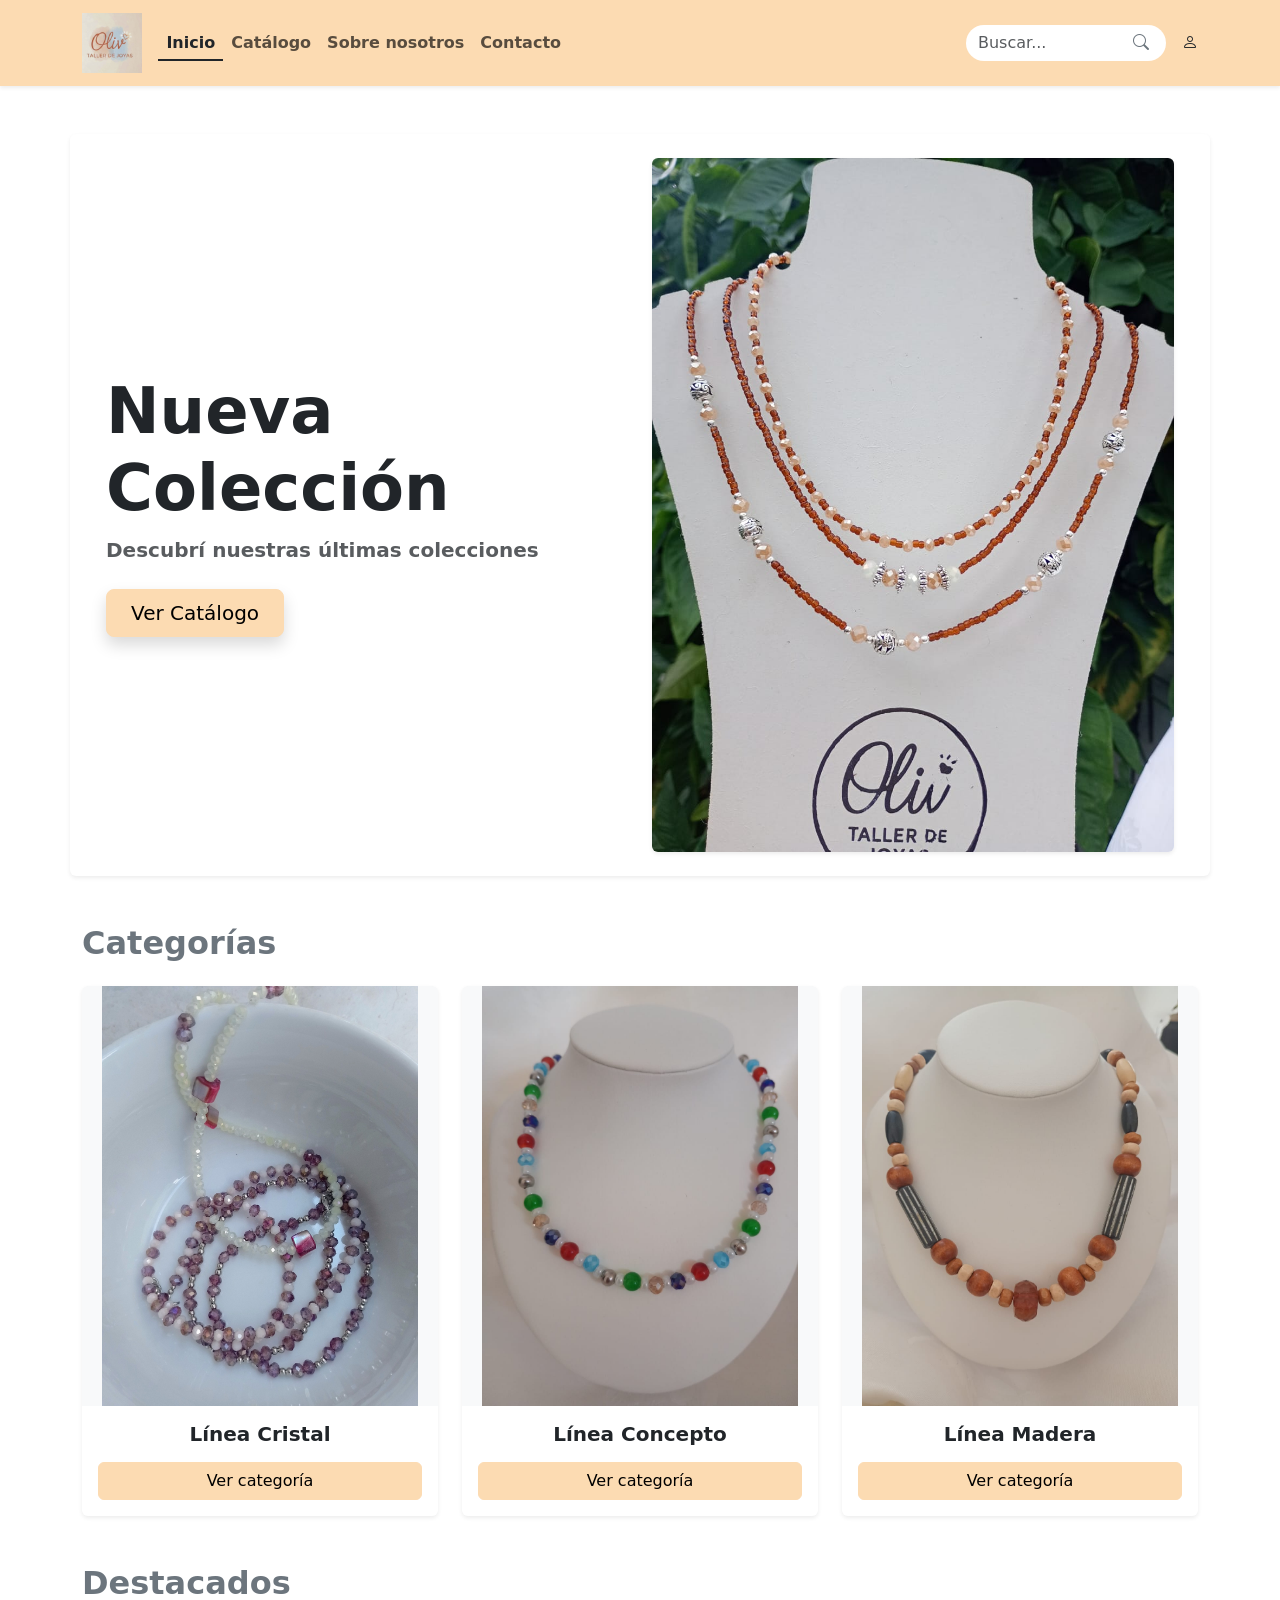
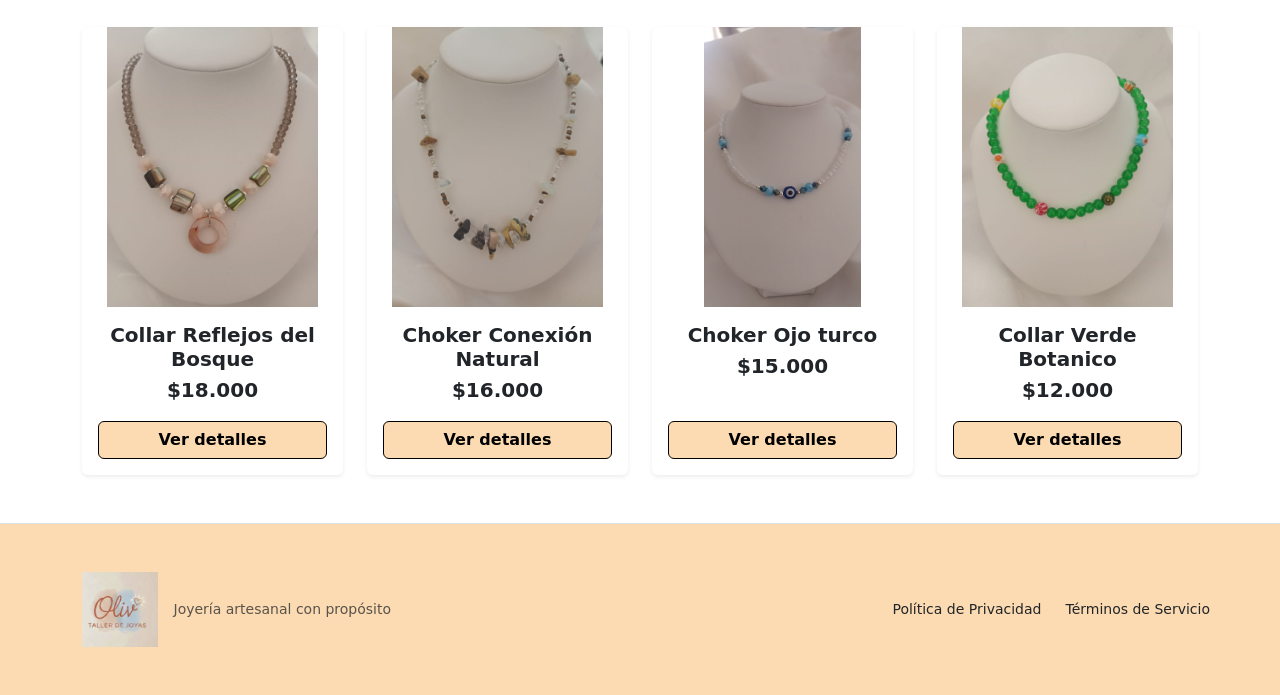
==== commit 03a1a138: "agregue toats y tooltip" ====
--- a/index.html
+++ b/index.html
@@ -1,338 +1,201 @@
-<!doctype html>
+<!DOCTYPE html>
 <html lang="es">
-  <head>
-    <meta charset="UTF-8" />
-    <meta name="viewport" content="width=device-width, initial-scale=1.0" />
+<head>
+    <meta charset="UTF-8">
+    <meta name="viewport" content="width=device-width, initial-scale=1.0">
     <title>Oliv Taller de Joyas</title>
     <meta
   name="description"
   content="Oliv Taller de Joyas es un emprendimiento de joyería artesanal con collares, pulseras y accesorios únicos hechos a mano."
 />
-
-    <link rel="preconnect" href="https://fonts.googleapis.com" />
-    <link rel="preconnect" href="https://fonts.gstatic.com" crossorigin />
-    <link
-      href="https://fonts.googleapis.com/css2?family=Inter:wght@300;400;500&family=Lexend:wght@600;700&family=Reem+Kufi:wght@500;700&display=swap"
-      rel="stylesheet"
-    />
-    <link
-      rel="stylesheet"
-      href="https://cdn.jsdelivr.net/npm/bootstrap-icons@1.11.3/font/bootstrap-icons.min.css"
-    />
-    <link rel="stylesheet" href="css/custom.css" />
-  </head>
-  <body>
+    
+    <link href="https://cdn.jsdelivr.net/npm/bootstrap@5.3.3/dist/css/bootstrap.min.css" rel="stylesheet">
+    
+    <link rel="preconnect" href="https://fonts.googleapis.com">
+    <link rel="preconnect" href="https://fonts.gstatic.com" crossorigin>
+    <link href="https://fonts.googleapis.com/css2?family=Inter:wght@300;400;500&family=Lexend:wght@600;700&family=Reem+Kufi:wght@500;700&display=swap" rel="stylesheet">
+    <link rel="stylesheet" href="https://cdn.jsdelivr.net/npm/bootstrap-icons@1.11.3/font/bootstrap-icons.min.css">
+    
+    <link rel="stylesheet" href="css/custom.css">
+</head>
+<body>
+
     <header class="sticky-top bg-primary shadow-sm">
-      <nav class="navbar navbar-expand-lg navbar-light">
+        <nav class="navbar navbar-expand-lg navbar-light">
+            <div class="container">
+                <a class="navbar-brand" href="index.html" style="position: relative; z-index: 1050;">
+                    <img src="img/logo.jpeg" alt="Logo Oliv Taller de Joyas" style="height: 60px; width: auto;">
+                </a>
+                
+                <button class="navbar-toggler" type="button" data-bs-toggle="collapse" data-bs-target="#navbarNav" aria-controls="navbarNav" aria-expanded="false" aria-label="Toggle navigation">
+                    <span class="navbar-toggler-icon"></span>
+                </button>
+
+                <div class="collapse navbar-collapse" id="navbarNav">
+                    <ul class="navbar-nav me-auto mb-2 mb-lg-0">
+                        <li class="nav-item">
+                            <a class="nav-link active fw-bold text-dark border-bottom border-dark border-2 pb-1" href="index.html">Inicio</a>
+                        </li>
+                        <li class="nav-item">
+                            <a class="nav-link fw-bold" href="catalogo.html">Catálogo</a>
+                        </li>
+                        <li class="nav-item">
+                            <a class="nav-link fw-bold" href="nosotros.html">Sobre nosotros</a>
+                        </li>
+                        <li class="nav-item">
+                            <a class="nav-link fw-bold" href="contacto.html">Contacto</a>
+                        </li>
+                    </ul>
+
+                    <div class="d-flex align-items-center mt-2 mt-lg-0">
+                        <form class="position-relative me-3" role="search">
+                            <input class="form-control rounded-pill pe-5 bg-white border-0" type="search" placeholder="Buscar..." aria-label="Buscar" style="width: 200px;">
+                            <button class="btn btn-link position-absolute end-0 top-50 translate-middle-y text-secondary p-0 pe-3" type="submit">
+                                <i class="bi bi-search"></i>
+                            </button>
+                        </form>
+                        <a href="login.html" class="nav-link">
+                            <i class="bi bi-person"></i>
+                        </a>
+                    </div>
+                </div>
+            </div>
+        </nav>
+    </header>
+
+    <main class="container my-5">
+
+        <section class="row align-items-center bg-white rounded shadow-sm p-4 mb-5">
+            <div class="col-md-6 text-center text-md-start mb-4 mb-md-0">
+                <h1 class="display-3 fw-bold text-dark mb-2">Nueva Colección</h1>
+                <p class="fs-5 fw-bold text-muted mb-4">Descubrí nuestras últimas colecciones</p>
+                <a href="catalogo.html" class="btn btn-primary btn-lg px-4 shadow">Ver Catálogo</a>
+            </div>
+            <div class="col-md-6">
+                <img src="img/foto inicio banner.jpeg" alt="Nueva Colección Oliv" class="img-fluid rounded shadow-sm">
+            </div>
+        </section>
+
+       <section class="mb-5">
+    <h2 class="text-secondary fw-bold mb-4">Categorías</h2>
+    <div class="row g-4 text-center">
+
+        <div class="col-12 col-md-4">
+            <div class="card h-100 border-0 shadow-sm rounded bg-light">
+                <img src="img/Linea Cristal 1.jpg" class="card-img-top" alt="Línea Cristal" style="height: 420px; object-fit: contain; width: 100%;">
+                <div class="card-body bg-white d-flex flex-column justify-content-between rounded-bottom">
+                    <h5 class="fw-bold text-dark mb-3">Línea Cristal</h5>
+                    <a href="catalogo.html?categoria=cristal" class="btn btn-primary w-100">Ver categoría</a>
+                </div>
+            </div>
+        </div>
+
+        <div class="col-12 col-md-4">
+            <div class="card h-100 border-0 shadow-sm rounded bg-light">
+                <img src="img/Linea Concepto.jpeg" class="card-img-top" alt="Línea Concepto" style="height: 420px; object-fit: contain; width: 100%;">
+                <div class="card-body bg-white d-flex flex-column justify-content-between rounded-bottom">
+                    <h5 class="fw-bold text-dark mb-3">Línea Concepto</h5>
+                    <a href="catalogo.html?categoria=concepto" class="btn btn-primary w-100">Ver categoría</a>
+                </div>
+            </div>
+        </div>
+
+        <div class="col-12 col-md-4">
+            <div class="card h-100 border-0 shadow-sm rounded bg-light">
+                <img src="img/Linea Madera.jpeg" class="card-img-top" alt="Línea Madera" style="height: 420px; object-fit: contain; width: 100%;">
+                <div class="card-body bg-white d-flex flex-column justify-content-between rounded-bottom">
+                    <h5 class="fw-bold text-dark mb-3">Línea Madera</h5>
+                    <a href="catalogo.html?categoria=madera" class="btn btn-primary w-100">Ver categoría</a>
+                </div>
+            </div>
+        </div>
+
+    </div>
+</section>
+
+        <section class="mb-5">
+            <h2 class="text-secondary fw-bold mb-4">Destacados</h2>
+           <div class="row row-cols-1 row-cols-sm-2 row-cols-md-4 g-4">
+
+    <div class="col">
+        <div class="card h-100 border-0 shadow-sm rounded">
+            <img src="img/collar Reflejos del Bosque.jpeg" class="card-img-top" alt="Collar Reflejos del Bosque" style="height: 280px; object-fit: contain; width: 100%; bg-light;">
+            <div class="card-body text-center d-flex flex-column justify-content-between">
+                <div>
+                    <h5 class="card-title fw-bold text-dark mb-1">Collar Reflejos del Bosque</h5>
+                    <p class="card-text text-dark fw-bold fs-5 mb-3">$18.000</p>
+                </div>
+                <a href="producto-detalle.html" class="btn btn-salmon w-100">Ver detalles</a>
+            </div>
+        </div>
+    </div>
+
+    <div class="col">
+        <div class="card h-100 border-0 shadow-sm rounded">
+            <img src="img/Choker Conexion Natural.jpeg" class="card-img-top" alt="Choker Conexión Natural" style="height: 280px; object-fit: contain; width: 100%; bg-light;">
+            <div class="card-body text-center d-flex flex-column justify-content-between">
+                <div>
+                    <h5 class="card-title fw-bold text-dark mb-1">Choker Conexión Natural</h5>
+                    <p class="card-text text-dark fw-bold fs-5 mb-3">$16.000</p>
+                </div>
+                <a href="#" class="btn btn-salmon w-100">Ver detalles</a>
+            </div>
+        </div>
+    </div>
+
+    <div class="col">
+        <div class="card h-100 border-0 shadow-sm rounded">
+            <img src="img/Choker Ojo turco.jpeg" class="card-img-top" alt="Choker Ojo turco" style="height: 280px; object-fit: contain; width: 100%; bg-light;">
+            <div class="card-body text-center d-flex flex-column justify-content-between">
+                <div>
+                    <h5 class="card-title fw-bold text-dark mb-1">Choker Ojo turco</h5>
+                    <p class="card-text text-dark fw-bold fs-5 mb-3">$15.000</p>
+                </div>
+                <a href="#" class="btn btn-salmon w-100">Ver detalles</a>
+            </div>
+        </div>
+    </div>
+
+    <div class="col">
+        <div class="card h-100 border-0 shadow-sm rounded">
+            <img src="img/collar Verde Botanico.jpeg" class="card-img-top" alt="Collar Verde Botanico" style="height: 280px; object-fit: contain; width: 100%; bg-light;">
+            <div class="card-body text-center d-flex flex-column justify-content-between">
+                <div>
+                    <h5 class="card-title fw-bold text-dark mb-1">Collar Verde Botanico</h5>
+                    <p class="card-text text-dark fw-bold fs-5 mb-3">$12.000</p>
+                </div>
+                <a href="#" class="btn btn-salmon w-100">Ver detalles</a>
+            </div>
+        </div>
+    </div>
+
+</div>
+                    </div>
+                </div>
+
+            </div>
+        </section>  
+
+    </main>
+
+    <footer class="bg-primary py-5 mt-5 border-top" style="border-top: 1px solid #e5e5e5;">
         <div class="container">
-          <a
-            class="navbar-brand"
-            href="index.html"
-            style="position: relative; z-index: 1050"
-          >
-            <img
-              src="/img/logo.jpeg"
-              alt="Logo Oliv Taller de Joyas"
-              style="height: 60px; width: auto"
-            />
-          </a>
-          <button
-            class="navbar-toggler"
-            type="button"
-            data-bs-toggle="collapse"
-            data-bs-target="#navbarNav"
-            aria-controls="navbarNav"
-            aria-expanded="false"
-            aria-label="Toggle navigation"
-          >
-            <span class="navbar-toggler-icon"></span>
-          </button>
-
-          <div class="collapse navbar-collapse" id="navbarNav">
-            <ul class="navbar-nav me-auto mb-2 mb-lg-0">
-              <li class="nav-item">
-                <a
-                  class="nav-link active fw-bold text-dark border-bottom border-dark border-2 pb-1"
-                  href="index.html"
-                  >Inicio</a
-                >
-              </li>
-              <li class="nav-item">
-                <a class="nav-link fw-bold" href="catalogo.html">Catálogo</a>
-              </li>
-              <li class="nav-item">
-                <a class="nav-link fw-bold" href="nosotros.html"
-                  >Sobre nosotros</a
-                >
-              </li>
-              <li class="nav-item">
-                <a class="nav-link fw-bold" href="contacto.html">Contacto</a>
-              </li>
-            </ul>
-
-            <div class="d-flex align-items-center mt-2 mt-lg-0">
-              <form class="position-relative me-3" role="search">
-                <input
-                  class="form-control rounded-pill pe-5 bg-white border-0"
-                  type="search"
-                  placeholder="Buscar..."
-                  aria-label="Buscar"
-                  style="width: 200px"
-                />
-                <button
-                  class="btn btn-link position-absolute end-0 top-50 translate-middle-y text-secondary p-0 pe-3"
-                  type="submit"
-                >
-                  <i class="bi bi-search"></i>
-                </button>
-              </form>
-
-              <a href="#" class="text-dark fs-4 lh-1">
-                <i class="bi bi-person"></i>
-              </a>
-            </div>
-          </div>
-        </div>
-      </nav>
-    </header>
-
-    <main class="container my-5">
-      <!-- Banner -->
-      <section
-        class="row align-items-center bg-white rounded shadow-sm p-4 mb-5"
-      >
-        <div class="col-md-6 text-center text-md-start mb-4 mb-md-0">
-          <h1 class="display-3 fw-bold text-dark mb-2">Nueva Colección</h1>
-          <p class="fs-5 fw-bold text-muted mb-4">
-            Descubrí nuestras últimas colecciones
-          </p>
-          <a href="catalogo.html" class="btn btn-primary btn-lg px-4 shadow"
-            >Ver Catálogo</a
-          >
-        </div>
-        <div class="col-md-6">
-          <img
-            src="/img/foto inicio banner.jpeg"
-            alt="Nueva Colección Oliv"
-            class="img-fluid rounded shadow-sm"
-          />
-        </div>
-      </section>
-
-      <!-- Categorías -->
-      <section class="mb-5">
-        <h2 class="text-secondary fw-bold mb-4">Categorías</h2>
-        <hr />
-        <div class="row g-4 text-center">
-          <!-- Línea Cristal -->
-          <div class="col-4 col-md-4">
-            <div class="card h-100 border-0 shadow-sm">
-              <img
-                src="/img/Linea Cristal 1.jpg"
-                alt="Línea Cristal"
-                class="card-img-top"
-              />
-              <div class="card-body">
-                <h5 class="fw-bold text-dark mb-3">Línea Cristal</h5>
-                <!-- 🔹 Enlace con #id -->
-                <a
-                  href="catalogo.html#reflejos-bosque"
-                  class="btn btn-primary w-100"
-                  >Ver categoría</a
-                >
-              </div>
-            </div>
-          </div>
-
-          <!-- Línea Concepto -->
-          <div class="col-4 col-md-4">
-            <div class="card h-100 border-0 shadow-sm">
-              <img
-                src="/img/Linea Concepto.jpeg"
-                alt="Línea Concepto"
-                class="card-img-top"
-              />
-              <div class="card-body">
-                <h5 class="fw-bold text-dark mb-3">Línea Concepto</h5>
-                <!-- 🔹 Enlace con #id -->
-                <a href="catalogo.html#ojo-turco" class="btn btn-primary w-100"
-                  >Ver categoría</a
-                >
-              </div>
-            </div>
-          </div>
-
-          <!-- Línea Madera -->
-          <div class="col-4 col-md-4">
-            <div class="card h-100 border-0 shadow-sm">
-              <img
-                src="/img/Linea Madera.jpeg"
-                alt="Línea Madera"
-                class="card-img-top"
-              />
-              <div class="card-body">
-                <h5 class="fw-bold text-dark mb-3">Línea Madera</h5>
-                <!-- 🔹 Enlace con #id -->
-                <a
-                  href="catalogo.html#collar-etnico"
-                  class="btn btn-primary w-100"
-                  >Ver categoría</a
-                >
-              </div>
-            </div>
-          </div>
-        </div>
-      </section>
-      <!-- Destacados -->
-      <section class="mb-5">
-        <h2 class="text-secondary fw-bold mb-4">Destacados</h2>
-        <hr />
-        <div class="row row-cols-1 row-cols-sm-2 row-cols-md-4 g-4">
-          <div class="col">
-            <div class="card h-100 border-0 shadow-sm rounded">
-              <img
-                src="/img/Choker Conexion Natural.jpeg"
-                class="card-img-top inicio"
-                alt="Choker Conexión Natural"
-              />
-              <div
-                class="card-body text-center d-flex flex-column justify-content-between"
-              >
-                <div>
-                  <h5 class="card-title fw-bold text-dark mb-1">
-                    Choker Conexión Natural
-                  </h5>
-                  <p class="card-text text-dark fw-bold fs-5 mb-3">$16.000</p>
-                </div>
-                <a
-                  href="catalogo.html#conexion-natural"
-                  class="btn btn-salmon w-100"
-                  >Ver producto</a
-                >
-              </div>
-            </div>
-          </div>
-
-          <div class="col">
-            <div class="card h-100 border-0 shadow-sm rounded">
-              <img
-                src="img/Choker Ojo turco.jpeg"
-                class="card-img-top inicio"
-                alt="Choker Ojo turco"
-              />
-              <div
-                class="card-body text-center d-flex flex-column justify-content-between"
-              >
-                <div>
-                  <h5 class="card-title fw-bold text-dark mb-1">
-                    Choker Ojo turco
-                  </h5>
-                  <p class="card-text text-dark fw-bold fs-5 mb-3">$15.000</p>
-                </div>
-                <a href="catalogo.html#ojo-turco" class="btn btn-salmon w-100"
-                  >Ver producto</a
-                >
-              </div>
-            </div>
-          </div>
-
-          <div class="col">
-            <div class="card h-100 border-0 shadow-sm rounded">
-              <img
-                src="/img/collar Reflejos del Bosque.jpeg"
-                class="card-img-top inicio"
-                alt="Collar Reflejos del Bosque"
-              />
-              <div
-                class="card-body text-center d-flex flex-column justify-content-between"
-              >
-                <div>
-                  <h5 class="card-title fw-bold text-dark mb-1">
-                    Collar Reflejos del Bosque
-                  </h5>
-                  <p class="card-text text-dark fw-bold fs-5 mb-3">$18.000</p>
-                </div>
-                <a
-                  href="catalogo.html#reflejos-bosque"
-                  class="btn btn-salmon w-100"
-                  >Ver producto</a
-                >
-              </div>
-            </div>
-          </div>
-
-          <div class="col">
-            <div class="card h-100 border-0 shadow-sm rounded">
-              <img
-                src="/img/Collar Turquesas.jpg"
-                class="card-img-top inicio"
-                alt="Collar Turquesas"
-              />
-              <div
-                class="card-body text-center d-flex flex-column justify-content-between"
-              >
-                <div>
-                  <h5 class="card-title fw-bold text-dark mb-1">
-                    Collar Turquesas
-                  </h5>
-                  <p class="card-text text-dark fw-bold fs-5 mb-3">$20.000</p>
-                </div>
-                <a
-                  href="catalogo.html#collar-turquesas"
-                  class="btn btn-salmon w-100"
-                  >Ver producto</a
-                >
-              </div>
-            </div>
-          </div>
-        </div>
-      </section>
-    </main>
-    <!-- cierre del main -->
-
-    <footer
-      class="bg-primary py-5 mt-5 border-top"
-      style="border-top: 1px solid #e5e5e5"
-    >
-      <div class="container">
-        <div
-          class="row text-center text-md-start justify-content-between align-items-center"
-        >
-          <div
-            class="col-12 col-md-8 d-flex flex-column flex-md-row align-items-center gap-3 mb-4 mb-md-0"
-          >
-            <img
-              src="/img/logo.jpeg"
-              alt="Oliv Taller de Joyas"
-              class="img-fluid"
-              style="max-height: 75px"
-            />
-            <span class="text-muted small font-weight-bold pt-2 pt-md-0"
-              >Joyería artesanal con propósito</span
-            >
-          </div>
-
-          <div class="col-12 col-md-4 text-md-end p-0">
-            <div
-              class="d-flex flex-row align-items-center justify-content-center justify-content-md-end gap-4"
-            >
-              <a
-                href="#"
-                class="text-dark text-decoration-none font-weight-bold small"
-                >Política de Privacidad</a
-              >
-              <a
-                href="#"
-                class="text-dark text-decoration-none font-weight-bold small"
-                >Términos de Servicio</a
-              >
-            </div>
-          </div>
-        </div>
-      </div>
+            <div class="row text-center text-md-start justify-content-between align-items-center">
+                <div class="col-12 col-md-8 d-flex flex-column flex-md-row align-items-center gap-3 mb-4 mb-md-0">
+                    <img src="img/logo.jpeg" alt="Oliv Taller de Joyas" class="img-fluid" style="max-height: 75px;">
+                    <span class="text-muted small font-weight-bold pt-2 pt-md-0">Joyería artesanal con propósito</span>
+                </div>
+                <div class="col-12 col-md-4 text-md-end p-0">
+                    <div class="d-flex flex-row align-items-center justify-content-center justify-content-md-end gap-4">
+                        <a href="#" class="text-dark text-decoration-none font-weight-bold small">Política de Privacidad</a>
+                        <a href="#" class="text-dark text-decoration-none font-weight-bold small">Términos de Servicio</a>
+                    </div>
+                </div>
+            </div>
+        </div>
     </footer>
 
-    <!-- Script de Bootstrap -->
-    <script src="https://cdn.jsdelivr.net/npm/bootstrap@5.3.3/dist/js/bootstrap.bundle.min.js"></script>
-  </body>
-</html>
+   <script src="https://cdn.jsdelivr.net/npm/bootstrap@5.3.3/dist/js/bootstrap.bundle.min.js"></script>
+<script src="funciones.js"></script>
+</body>
+</html>
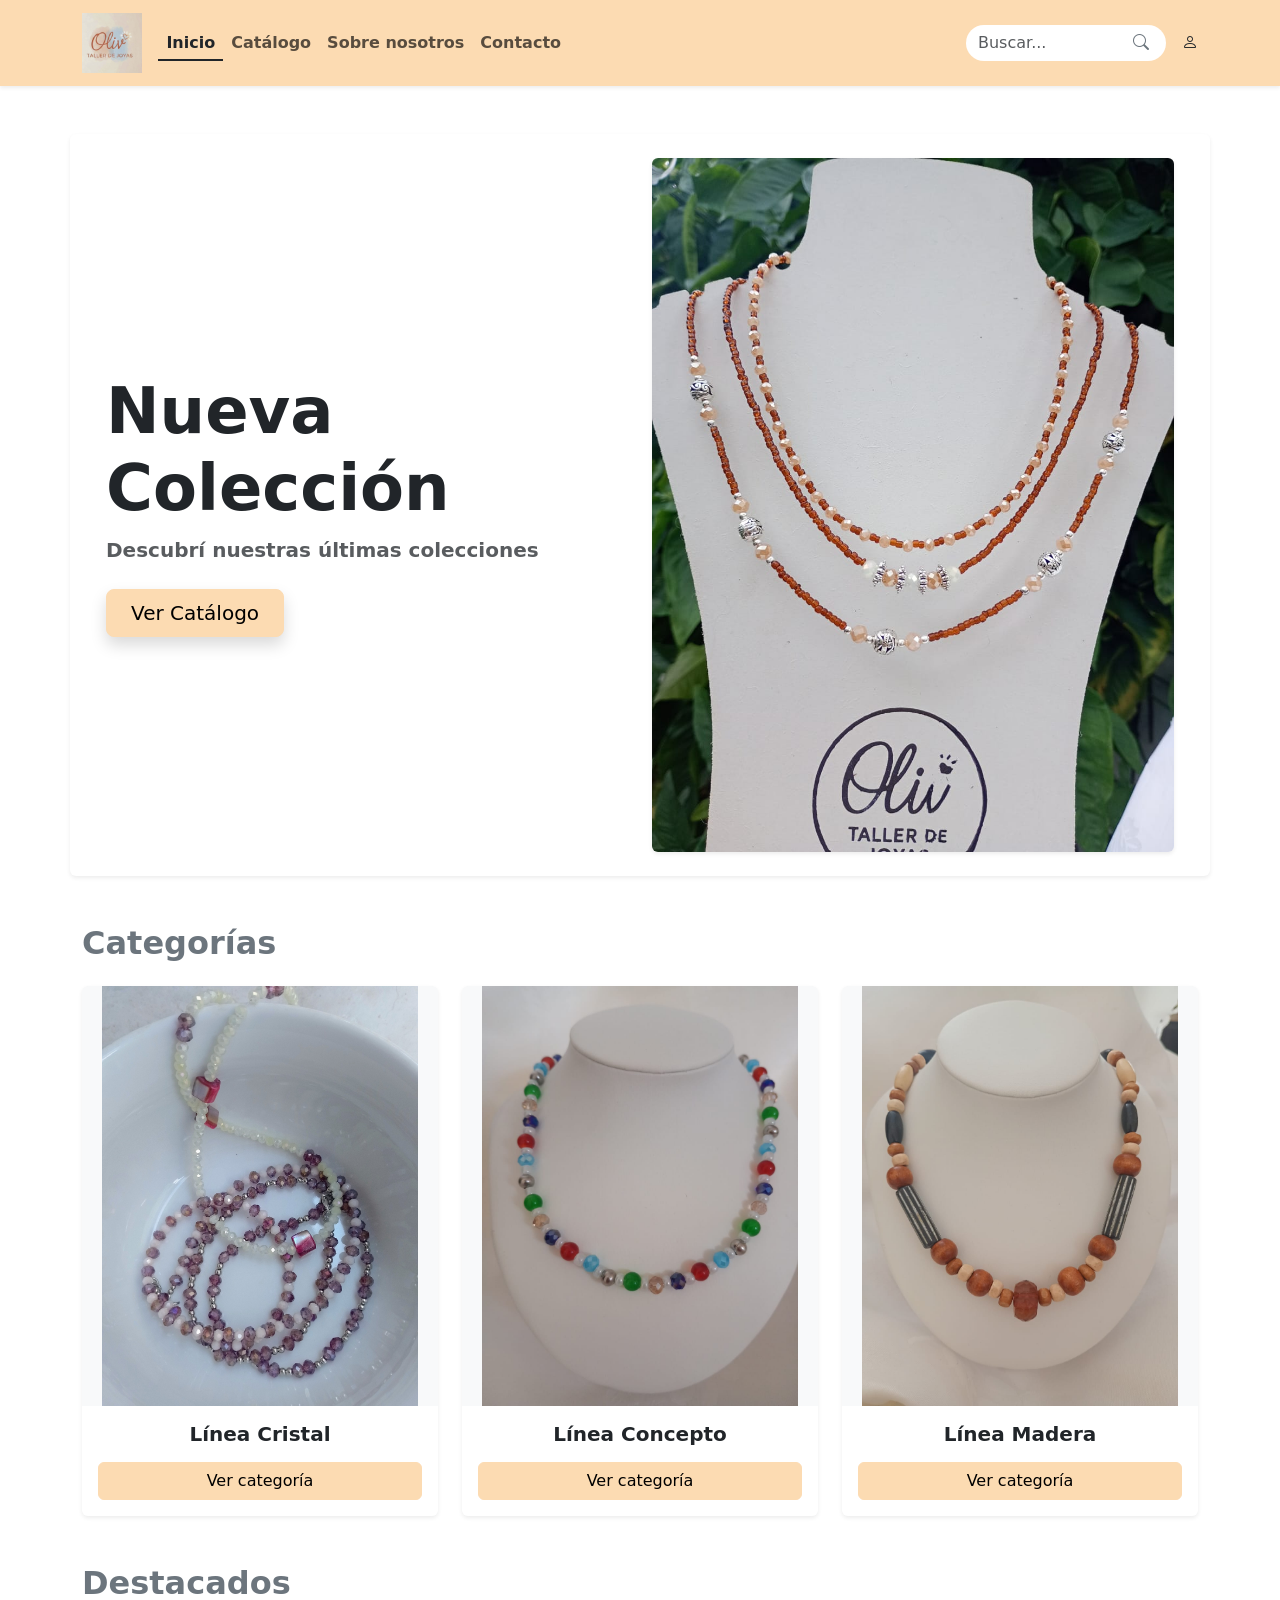
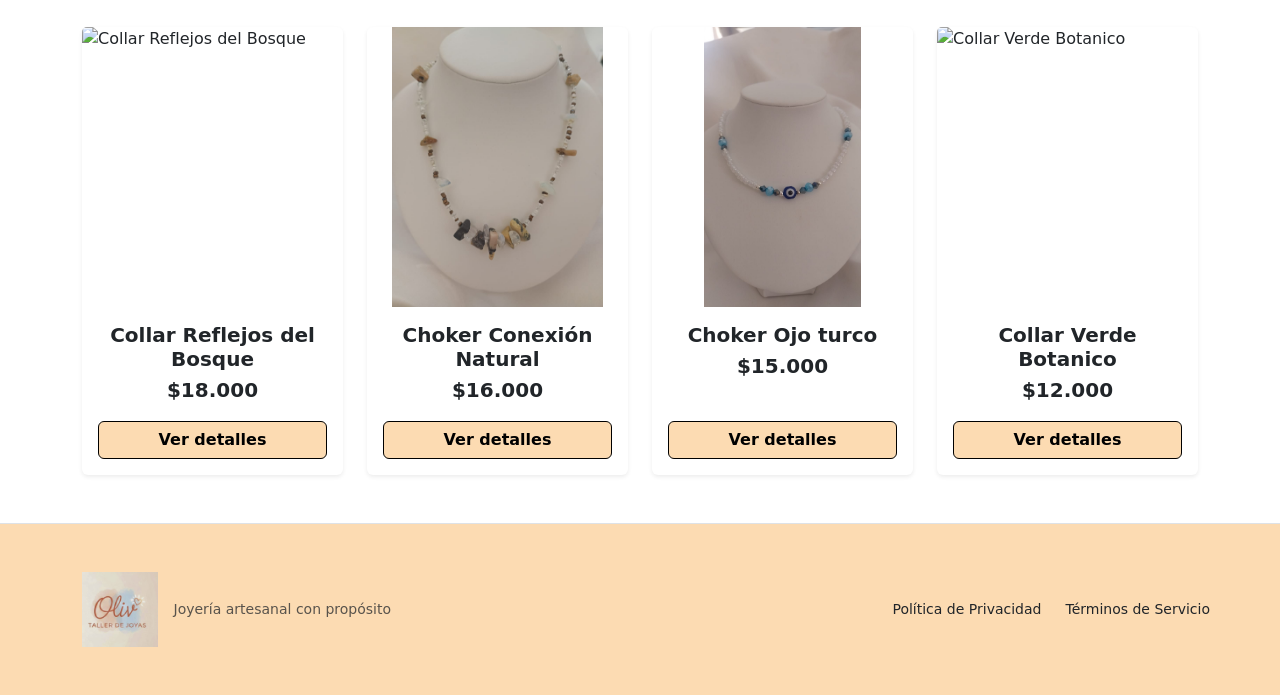
==== commit 148fd751: "organice las fotos en carpetas" ====
--- a/index.html
+++ b/index.html
@@ -24,7 +24,7 @@
         <nav class="navbar navbar-expand-lg navbar-light">
             <div class="container">
                 <a class="navbar-brand" href="index.html" style="position: relative; z-index: 1050;">
-                    <img src="img/logo.jpeg" alt="Logo Oliv Taller de Joyas" style="height: 60px; width: auto;">
+                    <img src="img/logo/logo.jpeg" alt="Logo Oliv Taller de Joyas" style="height: 60px; width: auto;">
                 </a>
                 
                 <button class="navbar-toggler" type="button" data-bs-toggle="collapse" data-bs-target="#navbarNav" aria-controls="navbarNav" aria-expanded="false" aria-label="Toggle navigation">
@@ -72,7 +72,7 @@
                 <a href="catalogo.html" class="btn btn-primary btn-lg px-4 shadow">Ver Catálogo</a>
             </div>
             <div class="col-md-6">
-                <img src="img/foto inicio banner.jpeg" alt="Nueva Colección Oliv" class="img-fluid rounded shadow-sm">
+                <img src="img/index/foto inicio banner.jpeg" alt="Nueva Colección Oliv" class="img-fluid rounded shadow-sm">
             </div>
         </section>
 
@@ -82,7 +82,7 @@
 
         <div class="col-12 col-md-4">
             <div class="card h-100 border-0 shadow-sm rounded bg-light">
-                <img src="img/Linea Cristal 1.jpg" class="card-img-top" alt="Línea Cristal" style="height: 420px; object-fit: contain; width: 100%;">
+                <img src="img/index/Linea Cristal 1.jpg" class="card-img-top" alt="Línea Cristal" style="height: 420px; object-fit: contain; width: 100%;">
                 <div class="card-body bg-white d-flex flex-column justify-content-between rounded-bottom">
                     <h5 class="fw-bold text-dark mb-3">Línea Cristal</h5>
                     <a href="catalogo.html?categoria=cristal" class="btn btn-primary w-100">Ver categoría</a>
@@ -92,7 +92,7 @@
 
         <div class="col-12 col-md-4">
             <div class="card h-100 border-0 shadow-sm rounded bg-light">
-                <img src="img/Linea Concepto.jpeg" class="card-img-top" alt="Línea Concepto" style="height: 420px; object-fit: contain; width: 100%;">
+                <img src="img/index/Linea Concepto.jpeg" class="card-img-top" alt="Línea Concepto" style="height: 420px; object-fit: contain; width: 100%;">
                 <div class="card-body bg-white d-flex flex-column justify-content-between rounded-bottom">
                     <h5 class="fw-bold text-dark mb-3">Línea Concepto</h5>
                     <a href="catalogo.html?categoria=concepto" class="btn btn-primary w-100">Ver categoría</a>
@@ -102,7 +102,7 @@
 
         <div class="col-12 col-md-4">
             <div class="card h-100 border-0 shadow-sm rounded bg-light">
-                <img src="img/Linea Madera.jpeg" class="card-img-top" alt="Línea Madera" style="height: 420px; object-fit: contain; width: 100%;">
+                <img src="img/index/Linea Madera.jpeg" class="card-img-top" alt="Línea Madera" style="height: 420px; object-fit: contain; width: 100%;">
                 <div class="card-body bg-white d-flex flex-column justify-content-between rounded-bottom">
                     <h5 class="fw-bold text-dark mb-3">Línea Madera</h5>
                     <a href="catalogo.html?categoria=madera" class="btn btn-primary w-100">Ver categoría</a>
@@ -119,7 +119,7 @@
 
     <div class="col">
         <div class="card h-100 border-0 shadow-sm rounded">
-            <img src="img/collar Reflejos del Bosque.jpeg" class="card-img-top" alt="Collar Reflejos del Bosque" style="height: 280px; object-fit: contain; width: 100%; bg-light;">
+            <img src="img/catalogo/Collar Reflejos del Bosque.jpeg" class="card-img-top" alt="Collar Reflejos del Bosque" style="height: 280px; object-fit: contain; width: 100%; bg-light;">
             <div class="card-body text-center d-flex flex-column justify-content-between">
                 <div>
                     <h5 class="card-title fw-bold text-dark mb-1">Collar Reflejos del Bosque</h5>
@@ -132,7 +132,7 @@
 
     <div class="col">
         <div class="card h-100 border-0 shadow-sm rounded">
-            <img src="img/Choker Conexion Natural.jpeg" class="card-img-top" alt="Choker Conexión Natural" style="height: 280px; object-fit: contain; width: 100%; bg-light;">
+            <img src="img/catalogo/Choker Conexion Natural.jpeg" class="card-img-top" alt="Choker Conexión Natural" style="height: 280px; object-fit: contain; width: 100%; bg-light;">
             <div class="card-body text-center d-flex flex-column justify-content-between">
                 <div>
                     <h5 class="card-title fw-bold text-dark mb-1">Choker Conexión Natural</h5>
@@ -145,7 +145,7 @@
 
     <div class="col">
         <div class="card h-100 border-0 shadow-sm rounded">
-            <img src="img/Choker Ojo turco.jpeg" class="card-img-top" alt="Choker Ojo turco" style="height: 280px; object-fit: contain; width: 100%; bg-light;">
+            <img src="img/catalogo/Choker Ojo turco.jpeg" class="card-img-top" alt="Choker Ojo turco" style="height: 280px; object-fit: contain; width: 100%; bg-light;">
             <div class="card-body text-center d-flex flex-column justify-content-between">
                 <div>
                     <h5 class="card-title fw-bold text-dark mb-1">Choker Ojo turco</h5>
@@ -158,7 +158,7 @@
 
     <div class="col">
         <div class="card h-100 border-0 shadow-sm rounded">
-            <img src="img/collar Verde Botanico.jpeg" class="card-img-top" alt="Collar Verde Botanico" style="height: 280px; object-fit: contain; width: 100%; bg-light;">
+            <img src="img/catalogo/Collar Verde Botanico.jpeg" class="card-img-top" alt="Collar Verde Botanico" style="height: 280px; object-fit: contain; width: 100%; bg-light;">
             <div class="card-body text-center d-flex flex-column justify-content-between">
                 <div>
                     <h5 class="card-title fw-bold text-dark mb-1">Collar Verde Botanico</h5>
@@ -182,7 +182,7 @@
         <div class="container">
             <div class="row text-center text-md-start justify-content-between align-items-center">
                 <div class="col-12 col-md-8 d-flex flex-column flex-md-row align-items-center gap-3 mb-4 mb-md-0">
-                    <img src="img/logo.jpeg" alt="Oliv Taller de Joyas" class="img-fluid" style="max-height: 75px;">
+                    <img src="img/logo/logo.jpeg" alt="Oliv Taller de Joyas" class="img-fluid" style="max-height: 75px;">
                     <span class="text-muted small font-weight-bold pt-2 pt-md-0">Joyería artesanal con propósito</span>
                 </div>
                 <div class="col-12 col-md-4 text-md-end p-0">
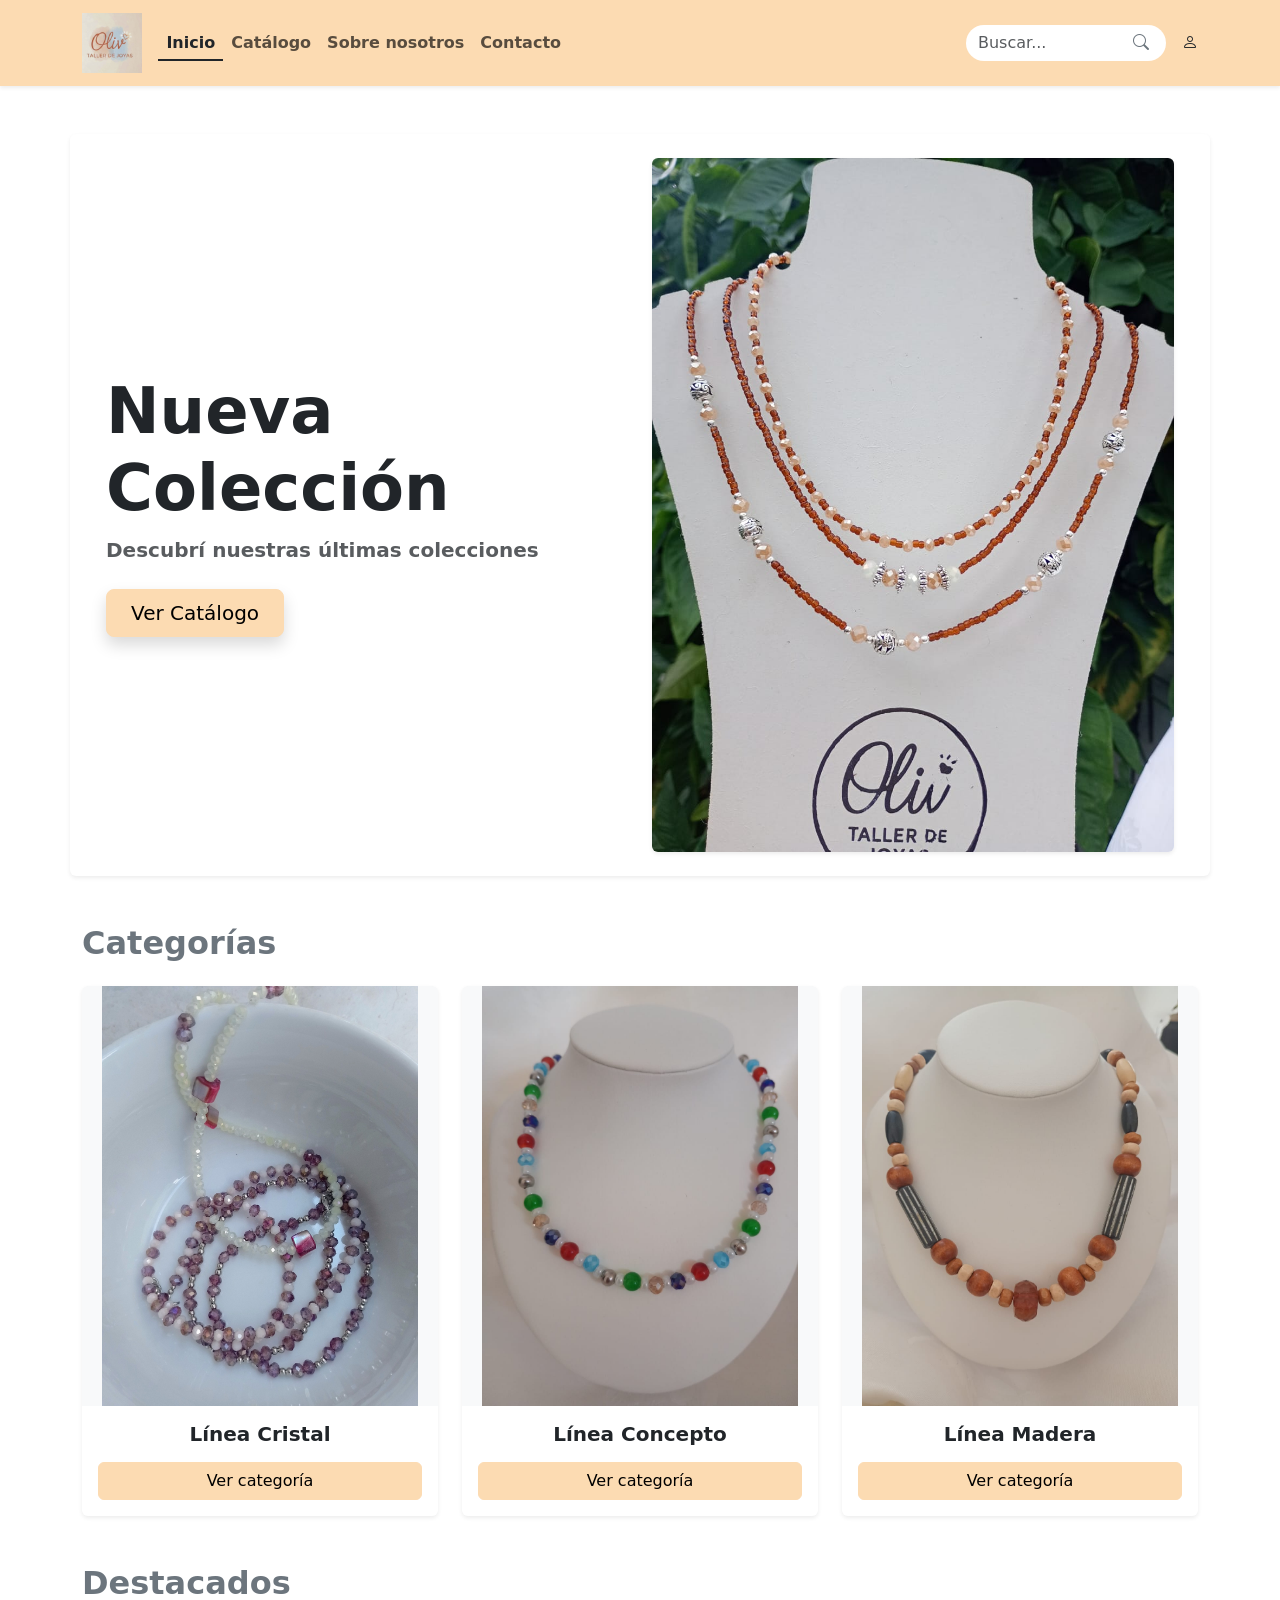
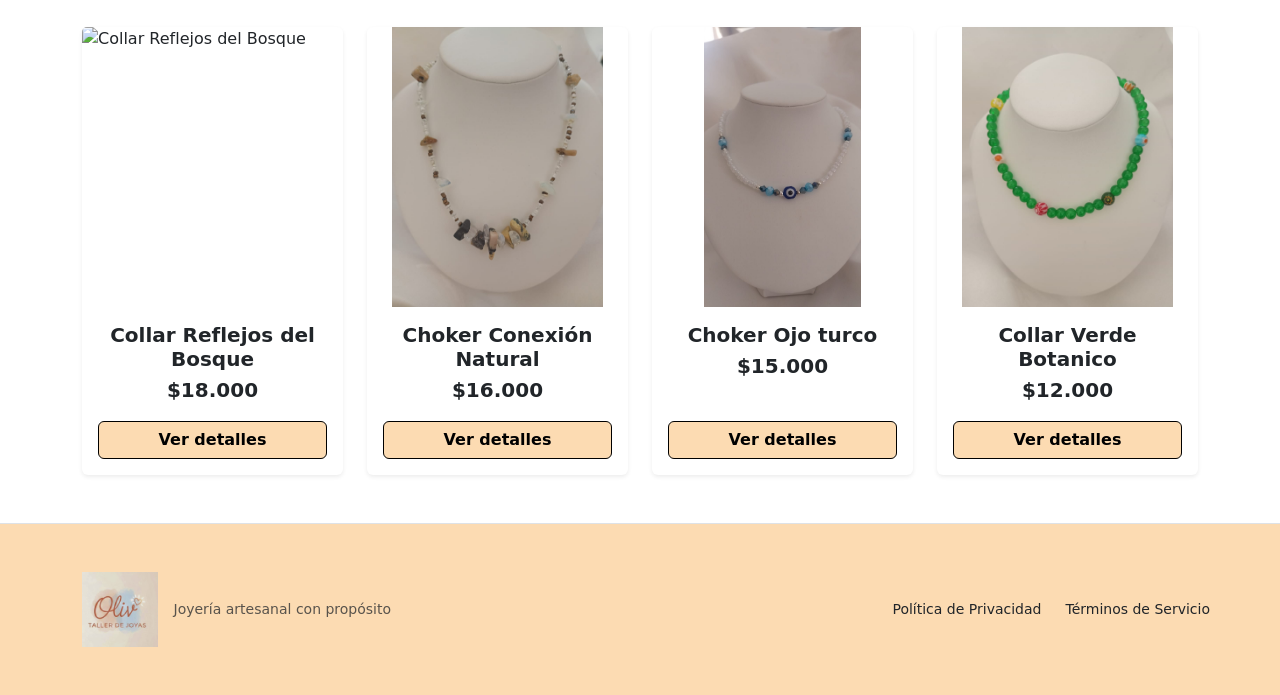
==== commit 0b92b3db: "organice las fotos en carpetas 2" ====
--- a/index.html
+++ b/index.html
@@ -119,7 +119,7 @@
 
     <div class="col">
         <div class="card h-100 border-0 shadow-sm rounded">
-            <img src="img/catalogo/Collar Reflejos del Bosque.jpeg" class="card-img-top" alt="Collar Reflejos del Bosque" style="height: 280px; object-fit: contain; width: 100%; bg-light;">
+            <img src="img/catalogo/collar Reflejos del Bosque.jpeg Reflejos del Bosque.jpeg" class="card-img-top" alt="Collar Reflejos del Bosque" style="height: 280px; object-fit: contain; width: 100%; bg-light;">
             <div class="card-body text-center d-flex flex-column justify-content-between">
                 <div>
                     <h5 class="card-title fw-bold text-dark mb-1">Collar Reflejos del Bosque</h5>
@@ -158,7 +158,7 @@
 
     <div class="col">
         <div class="card h-100 border-0 shadow-sm rounded">
-            <img src="img/catalogo/Collar Verde Botanico.jpeg" class="card-img-top" alt="Collar Verde Botanico" style="height: 280px; object-fit: contain; width: 100%; bg-light;">
+            <img src="img/catalogo/collar Verde Botanico.jpeg" class="card-img-top" alt="Collar Verde Botanico" style="height: 280px; object-fit: contain; width: 100%; bg-light;">
             <div class="card-body text-center d-flex flex-column justify-content-between">
                 <div>
                     <h5 class="card-title fw-bold text-dark mb-1">Collar Verde Botanico</h5>
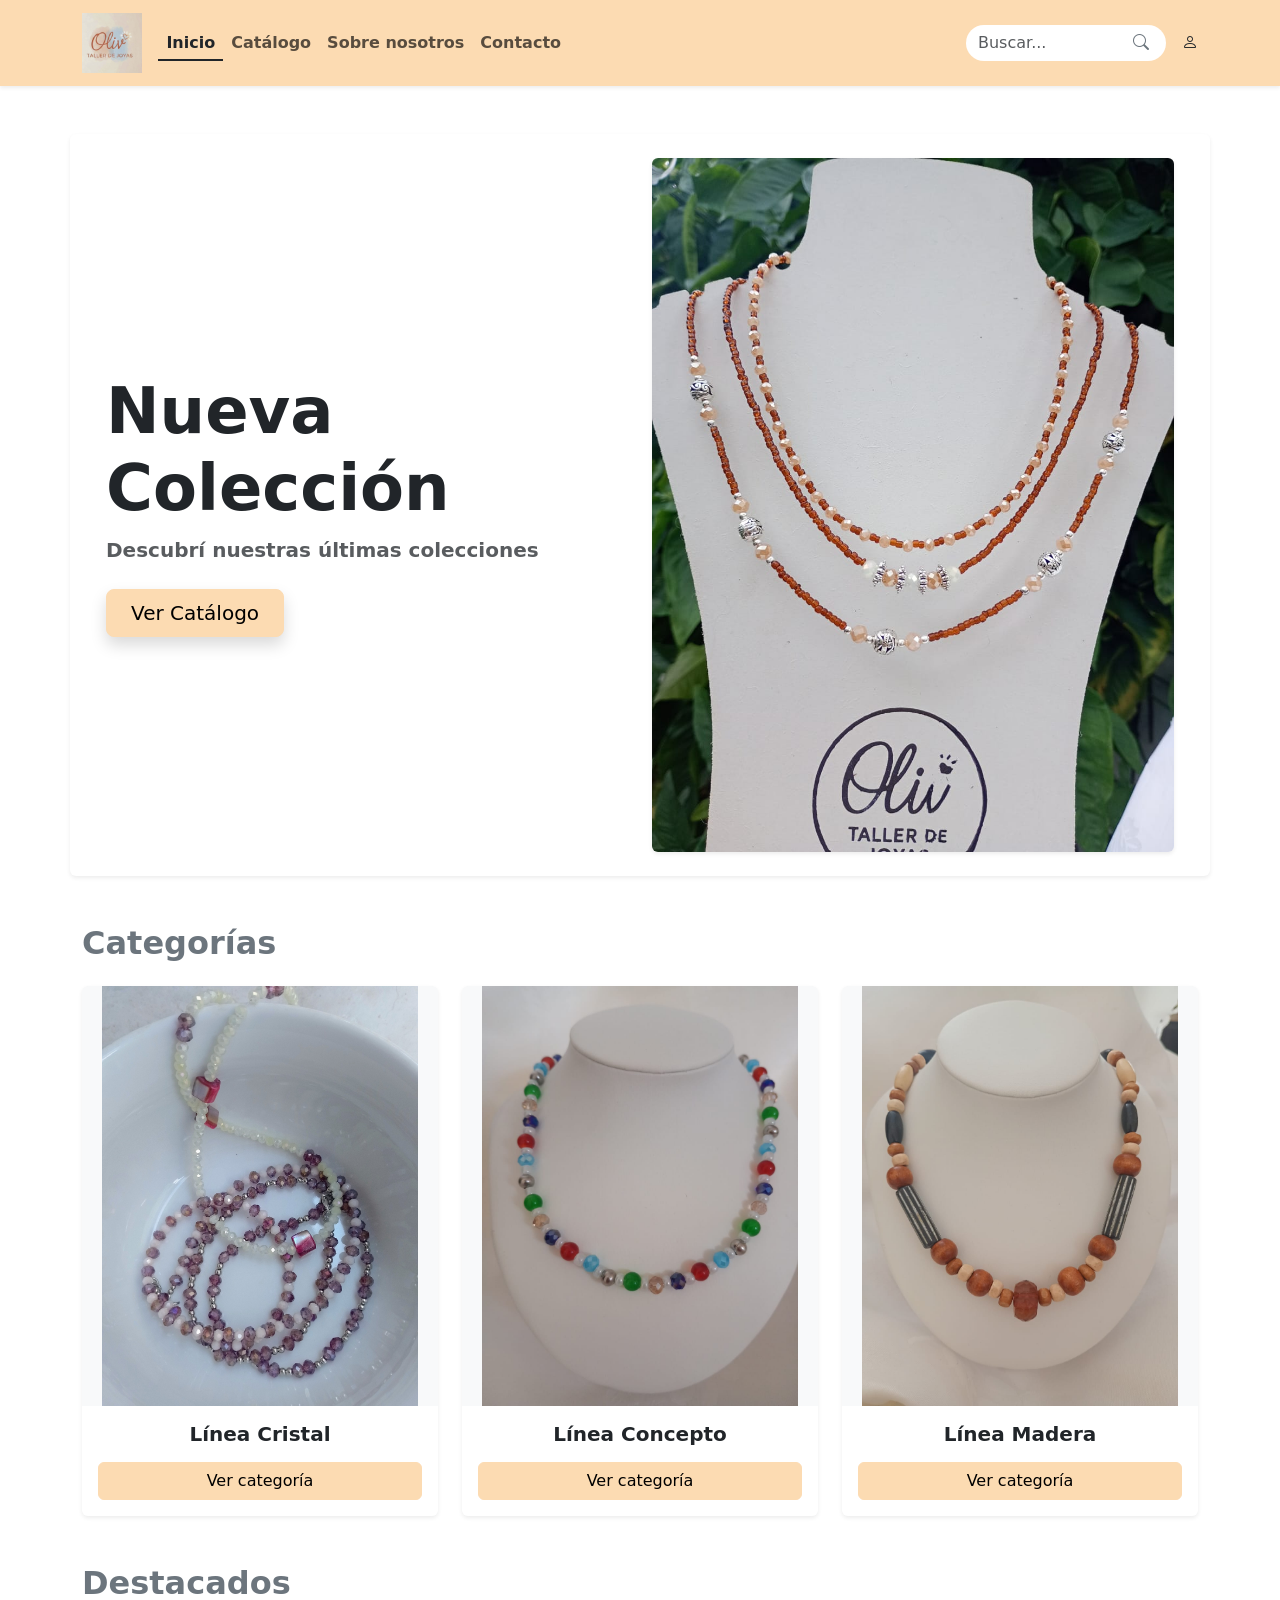
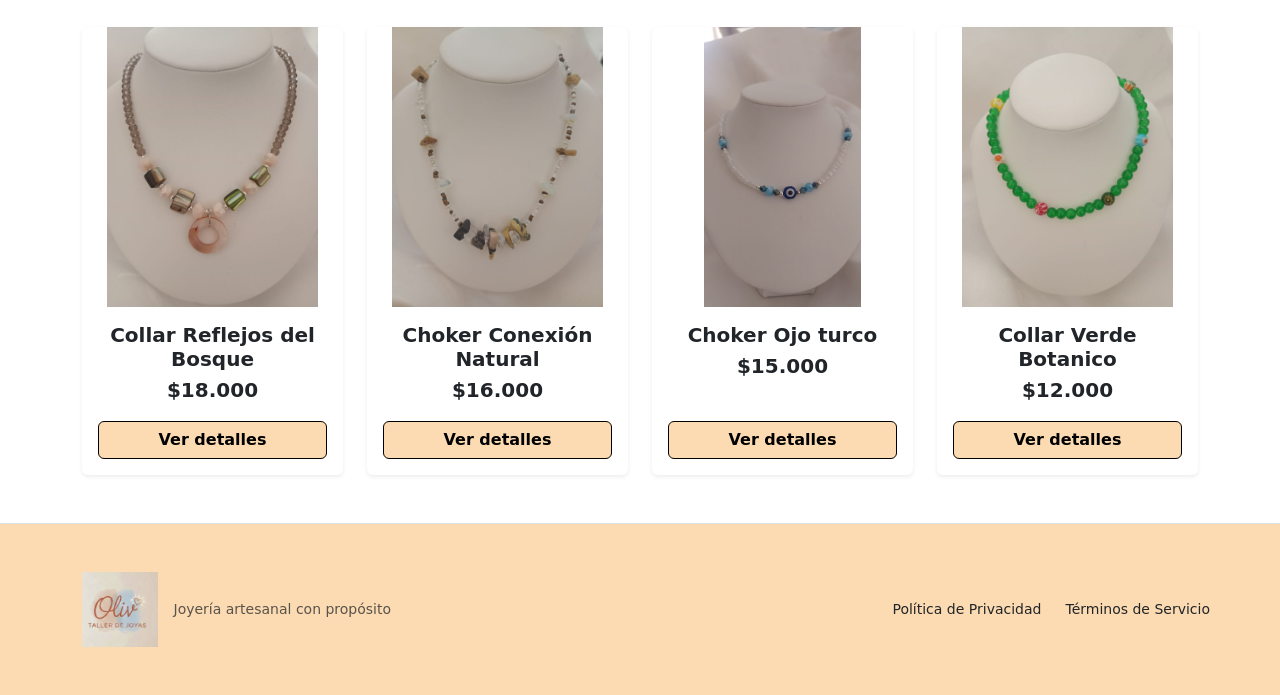
==== commit cac96e17: "organice las fotos en carpetas 3" ====
--- a/index.html
+++ b/index.html
@@ -119,7 +119,7 @@
 
     <div class="col">
         <div class="card h-100 border-0 shadow-sm rounded">
-            <img src="img/catalogo/collar Reflejos del Bosque.jpeg Reflejos del Bosque.jpeg" class="card-img-top" alt="Collar Reflejos del Bosque" style="height: 280px; object-fit: contain; width: 100%; bg-light;">
+            <img src="img/catalogo/collar Reflejos del Bosque.jpeg" class="card-img-top" alt="Collar Reflejos del Bosque" style="height: 280px; object-fit: contain; width: 100%; bg-light;">
             <div class="card-body text-center d-flex flex-column justify-content-between">
                 <div>
                     <h5 class="card-title fw-bold text-dark mb-1">Collar Reflejos del Bosque</h5>
